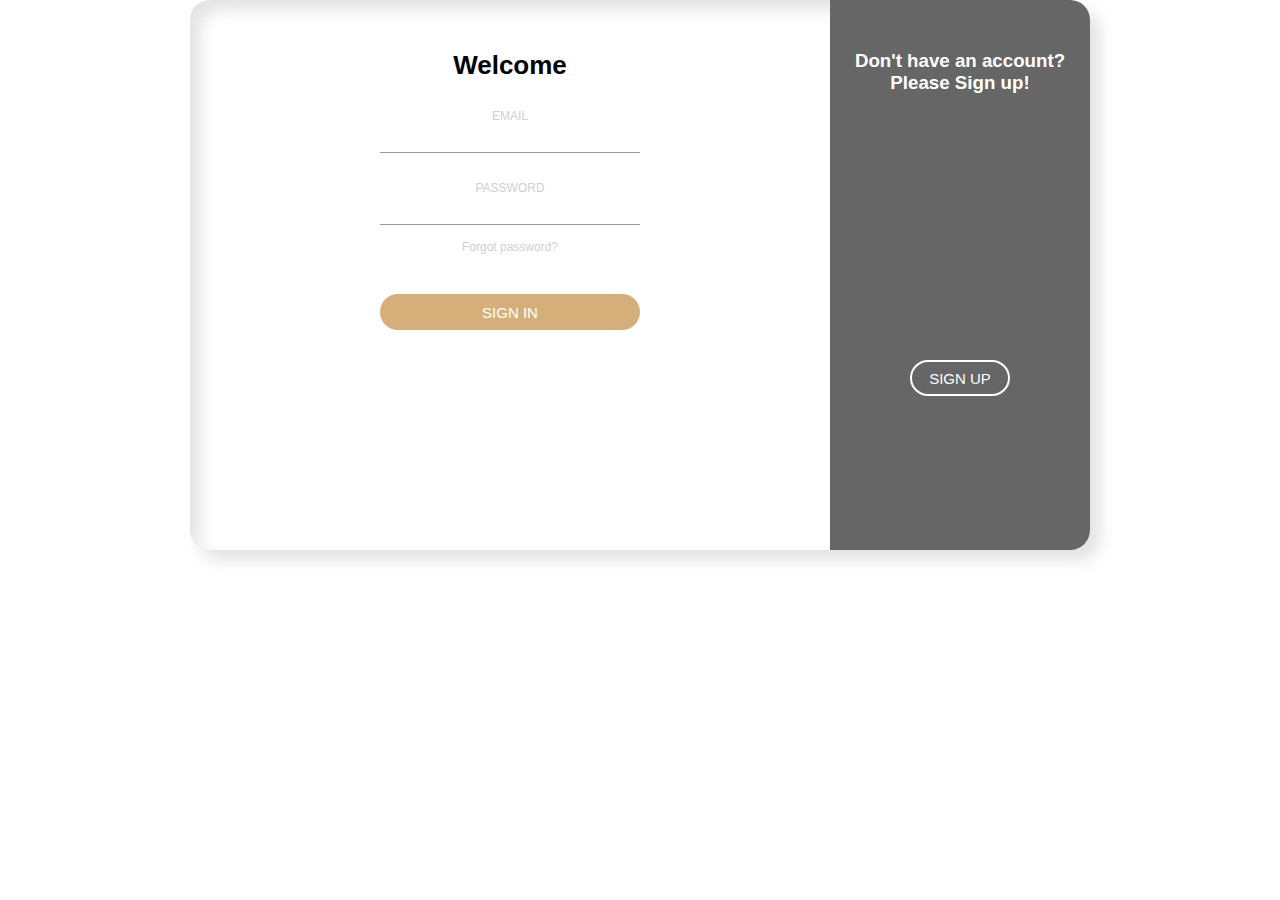
==== signup.html @ 9b17b512 "Add files via upload" ====
<!DOCTYPE html>
<html lang="en">
<head>
<meta charset="UTF-8">
<meta name="viewport" content="width=device-width, initial-scale=1.0">
<title>Login and Sign Up Page</title>
<style>
    *,
    *:before,
    *:after {
        box-sizing: border-box;
        margin: 0;
        padding: 0;
    }

    body {
        font-family: 'Open Sans', Helvetica, Arial, sans-serif;
        background: #ffffff;
    }

    input,
    button {
        border: none;
        outline: none;
        background: none;
        font-family: 'Open Sans', Helvetica, Arial, sans-serif;
    }

    .tip {
        font-size: 20px;
        margin: 40px auto 50px;
        text-align: center;
    }

    .cont {
        border-radius: 20px;
        overflow: hidden;
        position: relative;
        width: 900px;
        height: 550px;
        margin: 0 auto 100px;
        background: #fff;
        box-shadow: -10px -10px 15px rgba(255, 255, 255, 0.3), 10px 10px 15px rgba(70, 70, 70, 0.15), inset -10px -10px 15px rgba(255, 255, 255, 0.3), inset 10px 10px 15px rgba(70, 70, 70, 0.15);
    }

    .form {
        position: relative;
        width: 640px;
        height: 100%;
        -webkit-transition: -webkit-transform 1.2s ease-in-out;
        transition: -webkit-transform 1.2s ease-in-out;
        transition: transform 1.2s ease-in-out;
        transition: transform 1.2s ease-in-out, -webkit-transform 1.2s ease-in-out;
        padding: 50px 30px 0;
    }

    .sub-cont {
        overflow: hidden;
        position: absolute;
        left: 640px;
        top: 0;
        width: 900px;
        height: 100%;
        padding-left: 260px;
        background: #fff;
        -webkit-transition: -webkit-transform 1.2s ease-in-out;
        transition: -webkit-transform 1.2s ease-in-out;
        transition: transform 1.2s ease-in-out;
        transition: transform 1.2s ease-in-out, -webkit-transform 1.2s ease-in-out;
    }

    .cont.s--signup .sub-cont {
        -webkit-transform: translate3d(-640px, 0, 0);
        transform: translate3d(-640px, 0, 0);
    }

    button {
        display: block;
        margin: 0 auto;
        width: 260px;
        height: 36px;
        border-radius: 30px;
        color: #fff;
        font-size: 15px;
        cursor: pointer;
    }

    .img {
        overflow: hidden;
        z-index: 2;
        position: absolute;
        left: 0;
        top: 0;
        width: 260px;
        height: 100%;
        padding-top: 360px;
    }

    .img:before {
        content: '';
        position: absolute;
        right: 0;
        top: 0;
        width: 900px;
        height: 100%;
        background-image: url("ext.jpg");
        opacity: .8;
        background-size: cover;
        -webkit-transition: -webkit-transform 1.2s ease-in-out;
        transition: transform 1.2s ease-in-out;
        transition: transform 1.2s ease-in-out, -webkit-transform 1.2s ease-in-out;
    }

    .img:after {
        content: '';
        position: absolute;
        left: 0;
        top: 0;
        width: 100%;
        height: 100%;
        background: rgba(0, 0, 0, 0.6);
    }

    .cont.s--signup .img:before {
        -webkit-transform: translate3d(640px, 0, 0);
        transform: translate3d(640px, 0, 0);
    }

    .img__text {
        z-index: 2;
        position: absolute;
        left: 0;
        top: 50px;
        width: 100%;
        padding: 0 20px;
        text-align: center;
        color: #fff;
    }

    .img__text h2 {
        margin-bottom: 10px;
        font-weight: normal;
    }

    .img__text p {
        font-size: 14px;
        line-height: 1.5;
    }

    .cont.s--signup .img__text.m--up {
        -webkit-transform: translateX(520px);
        transform: translateX(520px);
    }

    .img__text.m--in {
        -webkit-transform: translateX(-520px);
        transform: translateX(-520px);
    }

    .cont.s--signup .img__text.m--in {
        -webkit-transform: translateX(0);
        transform: translateX(0);
    }

    .img__btn {
        overflow: hidden;
        z-index: 2;
        position: relative;
        width: 100px;
        height: 36px;
        margin: 0 auto;
        background: transparent;
        color: #fff;
        text-transform: uppercase;
        font-size: 15px;
        cursor: pointer;
    }

    .img__btn:after {
        content: '';
        z-index: 2;
        position: absolute;
        left: 0;
        top: 0;
        width: 100%;
        height: 100%;
        border: 2px solid #fff;
        border-radius: 30px;
    }

    .img__btn span {
        position: absolute;
        left: 0;
        top: 0;
        display: -webkit-box;
        display: flex;
        -webkit-box-pack: center;
        justify-content: center;
        -webkit-box-align: center;
        align-items: center;
        width: 100%;
        height: 100%;
    }

    .img__btn span.m--in {
        -webkit-transform: translateY(-72px);
        transform: translateY(-72px);
    }

    .cont.s--signup .img__btn span.m--in {
        -webkit-transform: translateY(0);
        transform: translateY(0);
    }

    .cont.s--signup .img__btn span.m--up {
        -webkit-transform: translateY(72px);
        transform: translateY(72px);
    }

    h2 {
        width: 100%;
        font-size: 26px;
        text-align: center;
    }

    label {
        display: block;
        width: 260px;
        margin: 25px auto 0;
        text-align: center;
    }

    label span {
        font-size: 12px;
        color: #cfcfcf;
        text-transform: uppercase;
    }

    input {
        display: block;
        width: 100%;
        margin-top: 5px;
        padding-bottom: 5px;
        font-size: 16px;
        border-bottom: 1px solid rgba(0, 0, 0, 0.4);
        text-align: center;
    }

    .forgot-pass {
        margin-top: 15px;
        text-align: center;
        font-size: 12px;
        color: #cfcfcf;
    }

    .submit {
        margin-top: 40px;
        margin-bottom: 20px;
        background: #d4af7a;
        text-transform: uppercase;
    }

    .fb-btn {
        border: 2px solid #d3dae9;
        color: #8fa1c7;
    }

    .fb-btn span {
        font-weight: bold;
        color: #455a81;
    }

    .sign-in {
        -webkit-transition-timing-function: ease-out;
        transition-timing-function: ease-out;
    }

    .cont.s--signup .sign-in {
        -webkit-transition-timing-function: ease-in-out;
        transition-timing-function: ease-in-out;
        -webkit-transition-duration: 1.2s;
        transition-duration: 1.2s;
        -webkit-transform: translate3d(640px, 0, 0);
        transform: translate3d(640px, 0, 0);
    }

    .sign-up {
        -webkit-transform: translate3d(-900px, 0, 0);
        transform: translate3d(-900px, 0, 0);
    }

    .cont.s--signup .sign-up {
        -webkit-transform: translate3d(0, 0, 0);
        transform: translate3d(0, 0, 0);
    }
</style>
</head>
<body>
<div class="cont">
    <div class="form sign-in">
        <h2>Welcome</h2>
        <label>
            <span>Email</span>
            <input type="email" />
        </label>
        <label>
            <span>Password</span>
            <input type="password" />
        </label>
        <p class="forgot-pass">Forgot password?</p>
        <button type="button" class="submit">Sign In</button>
    </div>
    <div class="sub-cont">
        <div class="img">
            <div class="img__text m--up">
                <h3>Don't have an account? Please Sign up!</h3>
            </div>
            <div class="img__text m--in">
                <h3>If you already have an account, just sign in.</h3>
            </div>
            <div class="img__btn">
                <span class="m--up">Sign Up</span>
                <span class="m--in">Sign In</span>
            </div>
        </div>
        <div class="form sign-up">
            <h2>Create your Account</h2>
            <label>
                <span>Name</span>
                <input type="text" />
            </label>
            <label>
                <span>Email</span>
                <input type="email" />
            </label>
            <label>
                <span>Password</span>
                <input type="password" />
            </label>
            <button type="button" class="submit">Sign Up</button>
        </div>
    </div>
</div>

<script>
    document.querySelector('.img__btn').addEventListener('click', function() {
        document.querySelector('.cont').classList.toggle('s--signup');
    });
</script>
</body>
</html>
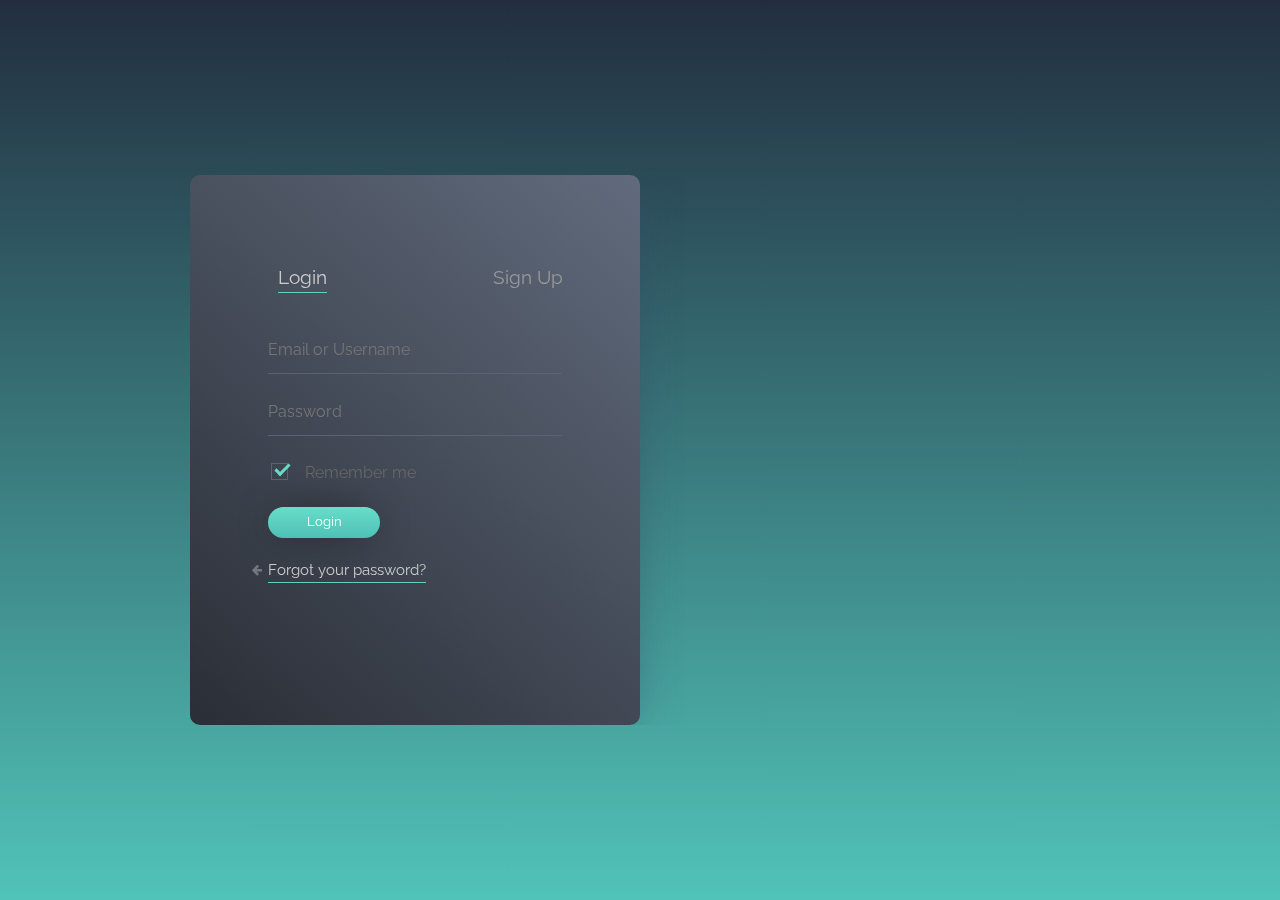
==== commit af7caaee: "Update signup.html" ====
--- a/signup.html
+++ b/signup.html
@@ -1,351 +1,120 @@
 <!DOCTYPE html>
-<html lang="en">
+<html>
 <head>
-<meta charset="UTF-8">
-<meta name="viewport" content="width=device-width, initial-scale=1.0">
-<title>Login and Sign Up Page</title>
-<style>
-    *,
-    *:before,
-    *:after {
-        box-sizing: border-box;
-        margin: 0;
-        padding: 0;
-    }
-
-    body {
-        font-family: 'Open Sans', Helvetica, Arial, sans-serif;
-        background: #ffffff;
-    }
-
-    input,
-    button {
-        border: none;
-        outline: none;
-        background: none;
-        font-family: 'Open Sans', Helvetica, Arial, sans-serif;
-    }
-
-    .tip {
-        font-size: 20px;
-        margin: 40px auto 50px;
-        text-align: center;
-    }
-
-    .cont {
-        border-radius: 20px;
-        overflow: hidden;
-        position: relative;
-        width: 900px;
-        height: 550px;
-        margin: 0 auto 100px;
-        background: #fff;
-        box-shadow: -10px -10px 15px rgba(255, 255, 255, 0.3), 10px 10px 15px rgba(70, 70, 70, 0.15), inset -10px -10px 15px rgba(255, 255, 255, 0.3), inset 10px 10px 15px rgba(70, 70, 70, 0.15);
-    }
-
-    .form {
-        position: relative;
-        width: 640px;
-        height: 100%;
-        -webkit-transition: -webkit-transform 1.2s ease-in-out;
-        transition: -webkit-transform 1.2s ease-in-out;
-        transition: transform 1.2s ease-in-out;
-        transition: transform 1.2s ease-in-out, -webkit-transform 1.2s ease-in-out;
-        padding: 50px 30px 0;
-    }
-
-    .sub-cont {
-        overflow: hidden;
-        position: absolute;
-        left: 640px;
-        top: 0;
-        width: 900px;
-        height: 100%;
-        padding-left: 260px;
-        background: #fff;
-        -webkit-transition: -webkit-transform 1.2s ease-in-out;
-        transition: -webkit-transform 1.2s ease-in-out;
-        transition: transform 1.2s ease-in-out;
-        transition: transform 1.2s ease-in-out, -webkit-transform 1.2s ease-in-out;
-    }
-
-    .cont.s--signup .sub-cont {
-        -webkit-transform: translate3d(-640px, 0, 0);
-        transform: translate3d(-640px, 0, 0);
-    }
-
-    button {
-        display: block;
-        margin: 0 auto;
-        width: 260px;
-        height: 36px;
-        border-radius: 30px;
-        color: #fff;
-        font-size: 15px;
-        cursor: pointer;
-    }
-
-    .img {
-        overflow: hidden;
-        z-index: 2;
-        position: absolute;
-        left: 0;
-        top: 0;
-        width: 260px;
-        height: 100%;
-        padding-top: 360px;
-    }
-
-    .img:before {
-        content: '';
-        position: absolute;
-        right: 0;
-        top: 0;
-        width: 900px;
-        height: 100%;
-        background-image: url("ext.jpg");
-        opacity: .8;
-        background-size: cover;
-        -webkit-transition: -webkit-transform 1.2s ease-in-out;
-        transition: transform 1.2s ease-in-out;
-        transition: transform 1.2s ease-in-out, -webkit-transform 1.2s ease-in-out;
-    }
-
-    .img:after {
-        content: '';
-        position: absolute;
-        left: 0;
-        top: 0;
-        width: 100%;
-        height: 100%;
-        background: rgba(0, 0, 0, 0.6);
-    }
-
-    .cont.s--signup .img:before {
-        -webkit-transform: translate3d(640px, 0, 0);
-        transform: translate3d(640px, 0, 0);
-    }
-
-    .img__text {
-        z-index: 2;
-        position: absolute;
-        left: 0;
-        top: 50px;
-        width: 100%;
-        padding: 0 20px;
-        text-align: center;
-        color: #fff;
-    }
-
-    .img__text h2 {
-        margin-bottom: 10px;
-        font-weight: normal;
-    }
-
-    .img__text p {
-        font-size: 14px;
-        line-height: 1.5;
-    }
-
-    .cont.s--signup .img__text.m--up {
-        -webkit-transform: translateX(520px);
-        transform: translateX(520px);
-    }
-
-    .img__text.m--in {
-        -webkit-transform: translateX(-520px);
-        transform: translateX(-520px);
-    }
-
-    .cont.s--signup .img__text.m--in {
-        -webkit-transform: translateX(0);
-        transform: translateX(0);
-    }
-
-    .img__btn {
-        overflow: hidden;
-        z-index: 2;
-        position: relative;
-        width: 100px;
-        height: 36px;
-        margin: 0 auto;
-        background: transparent;
-        color: #fff;
-        text-transform: uppercase;
-        font-size: 15px;
-        cursor: pointer;
-    }
-
-    .img__btn:after {
-        content: '';
-        z-index: 2;
-        position: absolute;
-        left: 0;
-        top: 0;
-        width: 100%;
-        height: 100%;
-        border: 2px solid #fff;
-        border-radius: 30px;
-    }
-
-    .img__btn span {
-        position: absolute;
-        left: 0;
-        top: 0;
-        display: -webkit-box;
-        display: flex;
-        -webkit-box-pack: center;
-        justify-content: center;
-        -webkit-box-align: center;
-        align-items: center;
-        width: 100%;
-        height: 100%;
-    }
-
-    .img__btn span.m--in {
-        -webkit-transform: translateY(-72px);
-        transform: translateY(-72px);
-    }
-
-    .cont.s--signup .img__btn span.m--in {
-        -webkit-transform: translateY(0);
-        transform: translateY(0);
-    }
-
-    .cont.s--signup .img__btn span.m--up {
-        -webkit-transform: translateY(72px);
-        transform: translateY(72px);
-    }
-
-    h2 {
-        width: 100%;
-        font-size: 26px;
-        text-align: center;
-    }
-
-    label {
-        display: block;
-        width: 260px;
-        margin: 25px auto 0;
-        text-align: center;
-    }
-
-    label span {
-        font-size: 12px;
-        color: #cfcfcf;
-        text-transform: uppercase;
-    }
-
-    input {
-        display: block;
-        width: 100%;
-        margin-top: 5px;
-        padding-bottom: 5px;
-        font-size: 16px;
-        border-bottom: 1px solid rgba(0, 0, 0, 0.4);
-        text-align: center;
-    }
-
-    .forgot-pass {
-        margin-top: 15px;
-        text-align: center;
-        font-size: 12px;
-        color: #cfcfcf;
-    }
-
-    .submit {
-        margin-top: 40px;
-        margin-bottom: 20px;
-        background: #d4af7a;
-        text-transform: uppercase;
-    }
-
-    .fb-btn {
-        border: 2px solid #d3dae9;
-        color: #8fa1c7;
-    }
-
-    .fb-btn span {
-        font-weight: bold;
-        color: #455a81;
-    }
-
-    .sign-in {
-        -webkit-transition-timing-function: ease-out;
-        transition-timing-function: ease-out;
-    }
-
-    .cont.s--signup .sign-in {
-        -webkit-transition-timing-function: ease-in-out;
-        transition-timing-function: ease-in-out;
-        -webkit-transition-duration: 1.2s;
-        transition-duration: 1.2s;
-        -webkit-transform: translate3d(640px, 0, 0);
-        transform: translate3d(640px, 0, 0);
-    }
-
-    .sign-up {
-        -webkit-transform: translate3d(-900px, 0, 0);
-        transform: translate3d(-900px, 0, 0);
-    }
-
-    .cont.s--signup .sign-up {
-        -webkit-transform: translate3d(0, 0, 0);
-        transform: translate3d(0, 0, 0);
-    }
-</style>
+	<title>Responsive Loginform</title>
+	<link rel="stylesheet" type="text/css" href="https://maxcdn.bootstrapcdn.com/font-awesome/4.7.0/css/font-awesome.min.css">
+	<link rel="stylesheet" type="text/css" href="styles.css">
 </head>
 <body>
-<div class="cont">
-    <div class="form sign-in">
-        <h2>Welcome</h2>
-        <label>
-            <span>Email</span>
-            <input type="email" />
-        </label>
-        <label>
-            <span>Password</span>
-            <input type="password" />
-        </label>
-        <p class="forgot-pass">Forgot password?</p>
-        <button type="button" class="submit">Sign In</button>
-    </div>
-    <div class="sub-cont">
-        <div class="img">
-            <div class="img__text m--up">
-                <h3>Don't have an account? Please Sign up!</h3>
-            </div>
-            <div class="img__text m--in">
-                <h3>If you already have an account, just sign in.</h3>
-            </div>
-            <div class="img__btn">
-                <span class="m--up">Sign Up</span>
-                <span class="m--in">Sign In</span>
+
+        <!-- LOGIN MODULE -->
+        <div class="login">
+            <div class="wrap">
+                <!-- TOGGLE -->
+                <div id="toggle-wrap">
+                    <div id="toggle-terms">
+                        <div id="cross">
+                            <span></span>
+                            <span></span>
+                        </div>
+                    </div>
+                </div>
+                <!-- TERMS -->
+                <div class="terms">
+                    <h2>dp Terms of Service</h2>
+                    <p class="small">Last modified: September 23, 2017</p>
+                    <h3>Welcome to dp</h3>
+                    <p>By using our Services, you are agreeing to these terms. Please read them carefully.</p>
+                    <p>Our Services are very diverse, so sometimes additional terms or product requirements (including age requirements) may apply. Additional terms will be available with the relevant Services, and those additional terms become part of your agreement with us if you use those Services.</p>
+                    <h3>Using our Services</h3>
+                    <p>You must follow any policies made available to you within the Services.</p>
+                    <p>Using our Services does not give you ownership of any intellectual property rights in our Services or the content you access. You may not use content from our Services unless you obtain permission from its owner or are otherwise permitted by law. These terms do not grant you the right to use any branding or logos used in our Services. Don’t remove, obscure, or alter any legal notices displayed in or along with our Services.</p>
+                    <p>In connection with your use of the Services, we may send you service announcements, administrative messages, and other information. You may opt out of some of those communications.</p>
+                    <h3>Your dp Account</h3>
+                    <p>You may need a dp Account in order to use some of our Services. You may create your own dp Account, or your dp Account may be assigned to you by an administrator, such as your employer or educational institution. If you are using a dp Account assigned to you by an administrator, different or additional terms may apply and your administrator may be able to access or disable your account.</p>
+                    <p>To protect your dp Account, keep your password confidential. You are responsible for the activity that happens on or through your dp Account. Try not to reuse your dp Account password on third-party applications.</p>
+                    <h3>Privacy and Copyright Protection</h3>
+                    <p>dp’s privacy policies explain how we treat your personal data and protect your privacy when you use our Services. By using our Services, you agree that dp can use such data in accordance with our privacy policies.</p>
+                    <p>We respond to notices of alleged copyright infringement and terminate accounts of repeat infringers according to the process set out in the U.S. Digital Millennium Copyright Act.</p>
+                    <p>We provide information to help copyright holders manage their intellectual property online. If you think somebody is violating your copyrights and want to notify us, you can find information about submitting notices and dp’s policy about responding to notices in our Help Center.</p>
+                    <h3>Modifying and Terminating our Services</h3>
+                    <p>We are constantly changing and improving our Services. We may add or remove functionalities or features, and we may suspend or stop a Service altogether.</p>
+                    <p>You can stop using our Services at any time, although we’ll be sorry to see you go. dp may also stop providing Services to you, or add or create new limits to our Services at any time.</p>
+                    <p>We believe that you own your data and preserving your access to such data is important. If we discontinue a Service, where reasonably possible, we will give you reasonable advance notice and a chance to get information out of that Service.</p>
+                    <h3>Our Warranties and Disclaimers</h3>
+                    <p>We provide our Services using a commercially reasonable level of skill and care and we hope that you will enjoy using them. But there are certain things that we don’t promise about our Services.</p>
+                    <p>OTHER THAN AS EXPRESSLY SET OUT IN THESE TERMS OR ADDITIONAL TERMS, NEITHER dp NOR ITS SUPPLIERS OR DISTRIBUTORS MAKE ANY SPECIFIC PROMISES ABOUT THE SERVICES. FOR EXAMPLE, WE DON’T MAKE ANY COMMITMENTS ABOUT THE CONTENT WITHIN THE SERVICES, THE SPECIFIC FUNCTIONS OF THE SERVICES, OR THEIR RELIABILITY, AVAILABILITY, OR ABILITY TO MEET YOUR NEEDS. WE PROVIDE THE SERVICES “AS IS”.</p>
+                    <p>SOME JURISDICTIONS PROVIDE FOR CERTAIN WARRANTIES, LIKE THE IMPLIED WARRANTY OF MERCHANTABILITY, FITNESS FOR A PARTICULAR PURPOSE AND NON-INFRINGEMENT. TO THE EXTENT PERMITTED BY LAW, WE EXCLUDE ALL WARRANTIES.</p>
+                    <h3>Liability for our Services</h3>
+                    <p>WHEN PERMITTED BY LAW, dp, AND dp’S SUPPLIERS AND DISTRIBUTORS, WILL NOT BE RESPONSIBLE FOR LOST PROFITS, REVENUES, OR DATA, FINANCIAL LOSSES OR INDIRECT, SPECIAL, CONSEQUENTIAL, EXEMPLARY, OR PUNITIVE DAMAGES.</p>
+                    <p>TO THE EXTENT PERMITTED BY LAW, THE TOTAL LIABILITY OF dp’S, AND ITS SUPPLIERS AND DISTRIBUTORS, FOR ANY CLAIMS UNDER THESE TERMS, INCLUDING FOR ANY IMPLIED WARRANTIES, IS LIMITED TO THE AMOUNT YOU PAID US TO USE THE SERVICES (OR, IF WE CHOOSE, TO SUPPLYING YOU THE SERVICES AGAIN).</p>
+                    <p>IN ALL CASES, dp, AND ITS SUPPLIERS AND DISTRIBUTORS, WILL NOT BE LIABLE FOR ANY LOSS OR DAMAGE THAT IS NOT REASONABLY FORESEEABLE.</p>
+                    <h3>About these Terms</h3>
+                    <p>We may modify these terms or any additional terms that apply to a Service to, for example, reflect changes to the law or changes to our Services. You should look at the terms regularly. We’ll post notice of modifications to these terms on this page. We’ll post notice of modified additional terms in the applicable Service. Changes will not apply retroactively and will become effective no sooner than fourteen days after they are posted. However, changes addressing new functions for a Service or changes made for legal reasons will be effective immediately. If you do not agree to the modified terms for a Service, you should discontinue your use of that Service.</p>
+                    <p>If you do not comply with these terms, and we don’t take action right away, this doesn’t mean that we are giving up any rights that we may have (such as taking action in the future).</p>
+                    <p>The laws of California, U.S.A., excluding California’s conflict of laws rules, will apply to any disputes arising out of or relating to these terms or the Services. All claims arising out of or relating to these terms or the Services will be litigated exclusively in the federal or state courts of Santa Clara County, California, USA, and you and dp consent to personal jurisdiction in those courts.</p>
+                    <p>For information about how to contact dp, please visit our contact page.</p>
+                </div>
+
+                <!-- RECOVERY -->
+                <div class="recovery">
+                    <h2>Password Recovery</h2>
+                    <p>Enter either the <strong>email address</strong> or <strong>username</strong> on the account and <strong>click Submit</strong></p>
+                    <p>We'll email instructions on how to reset your password.</p>
+                    <form class="recovery-form" action="" method="post">
+                        <input type="text" class="input" id="user_recover" placeholder="Enter Email or Username Here">
+                        <input type="submit" class="button" value="Submit">
+                    </form>
+                    <p class="mssg">An email has been sent to you with further instructions.</p>
+                </div>
+
+ 
+
+                <!-- LOGIN FORM -->
+                <div class="user">
+                    <!-- ACTIONS
+                    <div class="actions">
+                        <a class="help" href="#signup-tab-content">Sign Up</a><a class="faq" href="#login-tab-content">Login</a>
+                    </div>
+                    -->
+                    <div class="form-wrap">
+                        <!-- TABS -->
+                    	<div class="tabs">
+                            <h3 class="login-tab"><a class="log-in active" href="#login-tab-content"><span>Login<span></a></h3>
+                    		<h3 class="signup-tab"><a class="sign-up" href="#signup-tab-content"><span>Sign Up</span></a></h3>
+                    	</div>
+                        <!-- TABS CONTENT -->
+                    	<div class="tabs-content">
+                            <!-- TABS CONTENT LOGIN -->
+                    		<div id="login-tab-content" class="active">
+                    			<form class="login-form" action="" method="post">
+                    				<input type="text" class="input" id="user_login" autocomplete="off" placeholder="Email or Username">
+                    				<input type="password" class="input" id="user_pass" autocomplete="off" placeholder="Password">
+                    				<input type="checkbox" class="checkbox" checked id="remember_me">
+                    				<label for="remember_me">Remember me</label>
+                    				<input type="submit" class="button" value="Login">
+                    			</form>
+                    			<div class="help-action">
+                    				<p><i class="fa fa-arrow-left" aria-hidden="true"></i><a class="forgot" href="#">Forgot your password?</a></p>
+                    			</div>
+                    		</div>
+                            <!-- TABS CONTENT SIGNUP -->
+                    		<div id="signup-tab-content">
+                    			<form class="signup-form" action="" method="post">
+                    				<input type="email" class="input" id="user_email" autocomplete="off" placeholder="Email">
+                    				<input type="text" class="input" id="user_name" autocomplete="off" placeholder="Username">
+                    				<input type="password" class="input" id="user_pass" autocomplete="off" placeholder="Password">
+                    				<input type="submit" class="button" value="Sign Up">
+                    			</form>
+                    			
+                    		</div>
+                    	</div>
+                	</div>
+                </div>
             </div>
         </div>
-        <div class="form sign-up">
-            <h2>Create your Account</h2>
-            <label>
-                <span>Name</span>
-                <input type="text" />
-            </label>
-            <label>
-                <span>Email</span>
-                <input type="email" />
-            </label>
-            <label>
-                <span>Password</span>
-                <input type="password" />
-            </label>
-            <button type="button" class="submit">Sign Up</button>
-        </div>
-    </div>
-</div>
 
-<script>
-    document.querySelector('.img__btn').addEventListener('click', function() {
-        document.querySelector('.cont').classList.toggle('s--signup');
-    });
-</script>
+<script type="text/javascript" src="https://cdnjs.cloudflare.com/ajax/libs/jquery/3.2.1/jquery.min.js"></script>
+<script type="text/javascript" src="script.js"></script>
 </body>
 </html>
--- a/styles.css
+++ b/styles.css
@@ -0,0 +1,927 @@
+@import url(https://fonts.googleapis.com/css?family=Raleway:400,100,200,300);
+/* GENERAL RESETS */
+* {
+    margin: 0;
+    padding: 0;
+}
+html {
+  box-sizing: border-box;
+}
+*, *:before, *:after {
+  margin: 0;
+  padding: 0;
+  box-sizing: inherit;
+}
+a {
+    color: #666;
+    text-decoration: none;
+}
+a:hover {
+    color: #4FDA8C;
+}
+
+/* BODY */
+body {
+    position: relative;
+    color: #666;
+    font: 16px/26px "Raleway", sans-serif;
+    text-align: center;
+    height: 100%;
+    background: -moz-linear-gradient(270deg, rgba(34,46,64,1) 0%, rgba(81,195,184,1) 100%);
+    background: -webkit-gradient(linear, left top, left bottom, color-stop(0%, rgba(34,46,64,1)), color-stop(100%, rgba(81,195,184,1)));
+    background: -webkit-linear-gradient(270deg, rgba(34,46,64,1) 0%, rgba(81,195,184,1) 100%);
+    background: linear-gradient(180deg, rgba(34,46,64,1) 0%, rgba(81,195,184,1) 100%);
+    overflow:hidden;
+}
+
+/* BUTTON */
+a.button {
+    position: absolute;
+    left: 20px;
+    top: 20px;
+    height: auto;
+    padding: .8rem 1.0rem;
+    font-size: .8rem;
+    line-height: normal;
+    text-transform: uppercase;
+    font-family: 'Proxima Nova', sans-serif;
+    font-weight: 700;
+    letter-spacing: 0;
+    border-radius: 0;
+    border: 1px solid #2D515C;
+    text-decoration: none;
+    color: #fff;
+    background-color: transparent;
+    -webkit-transition: all .2s ease-in-out;
+    -moz-transition: all .2s ease-in-out;
+    -o-transition: all .2s ease-in-out;
+    transition: all .2s ease-in-out;
+}
+a.button:hover {
+    border-color: #2D515C;
+    color: #fff;
+    padding: 1.0rem 3.2rem;
+}
+@media only screen and (min-width: 22em) {
+    a.button {
+        padding: 1.0rem 2.8rem;
+        font-size: 1.0rem;
+    }
+}
+
+/* LOGIN */
+.login {
+    margin: 0;
+    width: 100%;
+    height: 100%;
+    min-height: 100vh;
+}
+
+/* WRAP */
+.wrap {
+    position: static;
+    margin: auto;
+    width: 100%;
+    height: auto;
+    overflow: hidden;
+}
+.wrap:after {
+  content: "";
+  display: table;
+  clear: both;
+}
+
+/* LOGO */
+.logo {
+    position: absolute;
+    z-index: 2;
+    top: 0;
+    left: 0;
+    width: 40px;
+    height: 40px;
+    background: #4FC1B7;
+}
+.logo img {
+    position: absolute;
+    margin: auto;
+    top: 0;
+    right: 0;
+    bottom: 0;
+    left: 0;
+    width: 30px;
+}
+.logo a {
+    width: 100%;
+    height: 100%;
+    display: block;
+}
+
+/* USER (FORM WRAPPER) */
+.user {
+    position: relative;
+    z-index: 0;
+    float: none;
+    margin: 0 auto;
+    padding-top: 40px;
+    width: 100%;
+    height: 100vh;
+    overflow: auto;
+    background: -moz-linear-gradient(48deg, rgba(42,46,54,1) 0%, rgba(97,107,125,1) 100%);
+    background: -webkit-gradient(linear, left bottom, right top, color-stop(0%, rgba(42,46,54,1)), color-stop(100%, rgba(97,107,125,1)));
+    background: -webkit-linear-gradient(48deg, rgba(42,46,54,1) 0%, rgba(97,107,125,1) 100%);
+    background: linear-gradient(42deg, rgba(42,46,54,1) 0%, rgba(97,107,125,1) 100%);
+    -webkit-box-shadow: none;
+    -moz-box-shadow: none;
+    box-shadow: none;
+    border-radius: 0;
+    border-top: 1px solid #4FC1B7;
+}
+.user .actions {
+    margin: 1em 0 0;
+    padding-right: 10px;
+    width: 100%;
+    display: block;
+    text-align: center;
+}
+.user .actions a {
+    margin: 1em 0;
+    width: 90px;
+    display: inline-block;
+    padding: .2em 0em;
+    background-color: #5C6576;
+    border: none;
+    color: #999;
+    cursor: pointer;
+    text-align: center;
+    font-size: .8em;
+    border-radius: 30px 0 0 30px;
+    -webkit-box-shadow: 0px 0px 27px -9px rgba(0,0,0,0.75);
+    -moz-box-shadow: 0px 0px 27px -9px rgba(0,0,0,0.75);
+    box-shadow: 0px 0px 27px -9px rgba(0,0,0,0.75);
+}
+.user .actions a:last-child {
+    color: #fff;
+    border-radius: 0 30px 30px 0;
+    background-color: #28A55F;
+    background: -moz-linear-gradient(270deg, rgba(105,221,201,1) 0%, rgba(78,193,182,1) 100%);
+    background: -webkit-gradient(linear, left top, left bottom, color-stop(0%, rgba(105,221,201,1)), color-stop(100%, rgba(78,193,182,1)));
+    background: -webkit-linear-gradient(270deg, rgba(105,221,201,1) 0%, rgba(78,193,182,1) 100%);
+    background: linear-gradient(180deg, rgba(105,221,201,1) 0%, rgba(78,193,182,1) 100%);
+}
+
+/* TERMS */
+@keyframes show_terms {
+    0% {
+        opacity: 0;
+        -webkit-transform: translateY(-110%);
+        -moz-transform: translateY(-110%);
+        -o-transform: translateY(-110%);
+        transform: translateY(-110%);
+    }
+    100% {
+        opacity: 1;
+        -webkit-transform: translateY(0);
+        -moz-transform: translateY(0);
+        -o-transform: translateY(0);
+        transform: translateY(0);
+    }
+}
+@keyframes hide_terms {
+    0% {
+        -webkit-transform: translateY(0);
+        -moz-transform: translateY(0);
+        -o-transform: translateY(0);
+        transform: translateY(0);
+        opacity: 1;
+    }
+    100% {
+        -webkit-transform: translateY(-110%);
+        -moz-transform: translateY(-110%);
+        -o-transform: translateY(-110%);
+        transform: translateY(-110%);
+        opacity: 0;
+    }
+}
+.terms, .recovery {
+    position: absolute;
+    z-index: 3;
+    margin: 40px 0 0;
+    padding: 1.5em 1em;
+    width: 100%;
+    height: calc(100% - 40px);
+    border-radius: 0;
+    background: #fff;
+    text-align: left;
+    overflow: auto;
+    will-change: transform;
+    -webkit-transform: translateY(-110%);
+    -moz-transform: translateY(-110%);
+    -o-transform: translateY(-110%);
+    transform: translateY(-110%);
+    opacity: 0;
+    border-radius: 0;
+}
+.terms.open, .recovery.open {
+    -webkit-transform: translateY(0);
+    -moz-transform: translateY(0);
+    -o-transform: translateY(0);
+    transform: translateY(0);
+    animation: show_terms .5s .2s 1 ease normal forwards;
+}
+.terms.closed, .recovery.closed {
+    -webkit-transform: translateY(0);
+    -moz-transform: translateY(0);
+    -o-transform: translateY(0);
+    transform: translateY(0);
+    opacity: 1;
+    animation: hide_terms .6s .2s 1 ease normal forwards;
+}
+.terms p, .recovery p {
+    margin: 1em 0;
+    font-size: .9em;
+
+}
+.terms h3, .recovery h3 {
+    margin: 2em 0 .2em;
+}
+.terms p.small {
+    margin: 0 0 1.5em;
+    font-size: .8em;
+}
+
+.recovery form .input {
+    margin: 0 0 .8em 0;
+    padding: .8em 2em 10px 0;
+    width: 100%;
+    display: inline-block;
+    background: transparent;
+    border: 0;
+    border-bottom: 1px solid #5A6374;
+    outline: 0;
+    box-sizing: border-box;
+    -moz-box-sizing: border-box;
+    color: inherit;
+    font-family: inherit;
+    color: #666;
+}
+.recovery form .button {
+    margin: 1em 0;
+    padding: .2em 3em;
+    width: auto;
+    display: block;
+    background-color: #28A55F;
+    border: none;
+    color: #fff;
+    cursor: pointer;
+    font-size: .8em;
+    border-radius: 0px;
+    background: rgba(62,181,169,1) 0%;
+}
+.form-wrap form .button:hover {
+    background-color: #4FDA8C;
+}
+.recovery p.mssg {
+    opacity: 0;
+    -webkit-transition: opacity 1s .5s ease;
+    -moz-transition: opacity 1s .5s ease;
+    -o-transition: opacity 1s .5s ease;
+    transition: opacity 1s .5s ease;
+}
+.recovery p.mssg.animate {
+    opacity: 1;
+}
+
+/* CONTENT */
+.content {
+    position: fixed;
+    z-index: 1;
+    float: none;
+    margin: 0 auto;
+    width: 100%;
+    height: 40px;
+    background: -moz-linear-gradient(90deg, rgba(62,181,169,1) 0%, rgba(111,226,204,1) 100%);
+    background: -webkit-gradient(linear, left top, left bottom, color-stop(0%, rgba(111,226,204,1)), color-stop(100%, rgba(62,181,169,1)));
+    background: -webkit-linear-gradient(90deg, rgba(62,181,169,1) 0%, rgba(111,226,204,1) 100%);
+    background: linear-gradient(0deg, rgba(62,181,169,1) 0%, rgba(111,226,204,1) 100%);
+    -webkit-box-shadow: none;
+    -moz-box-shadow: none;
+    box-shadow: none;
+    overflow: hidden;
+}
+
+/* TOGGLE */
+#toggle-wrap {
+    position: absolute;
+    z-index: 4;
+    top: 40px;
+    right: 17px;
+    width: 80px;
+    height: 1px;
+}
+#toggle-terms span {
+  background: #fff;
+  border-radius: 0;
+}
+/* TOGGLE TERMS */
+#toggle-terms {
+    position: absolute;
+    z-index: 4;
+    right: 0;
+    top: 0;
+    width: 40px;
+    height: 40px;
+    margin: auto;
+    display: block;
+    cursor: pointer;
+    background: rgba(0, 0, 0, 0.1);
+    border-radius: 100%;
+    opacity: 0;
+    -webkit-transform: translate(-6px, 20px);
+    -moz-transform: translate(-6px, 20px);
+    -o-transform: translate(-6px, 20px);
+    transform: translate(-6px, 20px);
+}
+/* CIRCLE EFFECT */
+#toggle-terms:after {
+    position: absolute;
+	width: 100%;
+	height: 100%;
+	pointer-events: none;
+	border-radius: 50%;
+	content: '';
+	-webkit-box-sizing: content-box;
+	-moz-box-sizing: content-box;
+	box-sizing: content-box;
+}
+#toggle-terms:before {
+	speak: none;
+	display: block;
+	-webkit-font-smoothing: antialiased;
+}
+#toggle-terms {
+	box-shadow: 0 0 0 0px rgba(0, 0, 0, 0.2);
+    -webkit-transition: color 0.3s ease;
+    -moz-transition: color 0.3s ease;
+    -o-transition: color 0.3s ease;
+    transition: color 0.3s ease;
+}
+#toggle-terms:after {
+	top: 0px;
+	left: 0px;
+	padding: 0;
+	z-index: -1;
+	background: rgba(0, 0, 0, 0.2);
+    -webkit-transition: -webkit-transform 0.2s, opacity 0.3s;
+    -moz-transition: -moz-transform 0.2s, opacity 0.3s;
+    -o-transition: -o-transform 0.2s, opacity 0.3s;
+    transition: transform 0.2s, opacity 0.3s;
+}
+#toggle-terms.closed {
+	color: rgba(0, 0, 0, 0.2);
+}
+#toggle-terms.closed:after {
+	-webkit-transform: scale(1.6);
+	-moz-transform: scale(1.6);
+	-ms-transform: scale(1.6);
+	transform: scale(1.6);
+	opacity: 0;
+}
+
+/* CLOSE ANIMATION*/
+@keyframes show_close {
+    0% {
+        opacity: 0;
+        -webkit-transform: translate(-6px, -100px);
+        -moz-transform: translate(-6px, -100px);
+        -o-transform: translate(-6px, -100px);
+        transform: translate(-6px, -100px);
+    }
+    100% {
+        opacity: 1;
+        -webkit-transform: translate(-6px, 20px);
+        -moz-transform: translate(-6px, 20px);
+        -o-transform: translate(-6px, 20px);
+        transform: translate(-6px, 20px);
+    }
+}
+@keyframes hide_close {
+    0% {
+        opacity: 1;
+    }
+    100% {
+        opacity: 0;
+    }
+}
+#toggle-terms.open {
+    animation: show_close .4s .5s 1 ease normal forwards;
+}
+#toggle-terms.closed {
+    animation: hide_close .2s .0s 1 ease normal forwards;
+}
+#toggle-terms:hover {
+    background: rgba(0, 0, 0, 0.4);
+}
+
+/* TOGGLE TERMS CROSS */
+#toggle-terms #cross {
+    position: absolute;
+    z-index: 4;
+    height: 100%;
+    width: 100%;
+    -webkit-transform: rotate(0deg);
+    -moz-transform: rotate(0deg);
+    -o-transform: rotate(0deg);
+    transform: rotate(0deg);
+}
+#toggle-terms.open #cross {
+    -webkit-transition-delay: .9s;
+    -moz-transition-delay: .9s;
+    -o-transition-delay: .9s;
+    transition-delay: .9s;
+    -webkit-transition-duration: .2s;
+    -moz-transition-duration: .2s;
+    -o-transition-duration: .2s;
+    transition-duration: .2s;
+    -webkit-transform: rotate(45deg);
+    -moz-transform: rotate(45deg);
+    -o-transform: rotate(45deg);
+    transform: rotate(45deg);
+}
+#toggle-terms.open #cross span {
+    position: absolute;
+    z-index: 4;
+    -webkit-transition-delay: 0s;
+    -moz-transition-delay: 0s;
+    -o-transition-delay: 0s;
+    transition-delay: 0s;
+    -webkit-transition-duration: 0s;
+    -moz-transition-duration: 0s;
+    -o-transition-duration: 0s;
+    transition-duration: 0s;
+}
+#toggle-terms.open #cross span:nth-child(1) {
+    top: 15%;
+    left: 19px;
+    height: 70%;
+    width: 1px;
+}
+#toggle-terms.open #cross span:nth-child(2) {
+    left: 15%;
+    top: 19px;
+    width: 70%;
+    height: 1px;
+}
+#toggle-terms #cross span:nth-child(1) {
+    height: 0;
+    -webkit-transition-delay: .625s;
+    -moz-transition-delay: .625s;
+    -o-transition-delay: .625s;
+    transition-delay: .625s;
+}
+#toggle-terms #cross span:nth-child(2) {
+    width: 0;
+    -webkit-transition-delay: .375s;
+    -moz-transition-delay: .375s;
+    -o-transition-delay: .375s;
+    transition-delay: .375s;
+}
+
+/* SLIDESHOW */
+#slideshow {
+    position: relative;
+    margin: 0 auto;
+    width: 100%;
+    height: 100%;
+    padding: 10px;
+    border-radius: 10px 0 0 10px;
+}
+#slideshow h2 {
+    margin: .0em auto .0em auto;
+    text-align: center;
+    font-size: 1.4em;
+    color: #fff;
+    line-height: .5em;
+}
+#slideshow p {
+  color: #fff;
+  display: none;
+}
+#slideshow div {
+    position: absolute;
+    top: 0;
+    left: 0;
+    right: 0;
+    bottom: 0;
+    padding: 1em 3em;
+    background-repeat: no-repeat;
+    -webkit-background-size: cover;
+    -moz-background-size: cover;
+    -o-background-size: cover;
+    background-size: cover;
+}
+#slideshow .one {
+    background-image: url("http://res.cloudinary.com/dpcloudinary/image/upload/v1506186248/dots.png");
+    background-repeat: no-repeat;
+    background-position: 0% 50%;
+}
+#slideshow .two {
+    background-image: url("http://res.cloudinary.com/dpcloudinary/image/upload/v1506186248/gears.png");
+    background-repeat: no-repeat;
+    background-position: 0% 50%;
+}
+#slideshow .three {
+    background-image: url("http://res.cloudinary.com/dpcloudinary/image/upload/v1506186248/splat.png");
+    background-repeat: no-repeat;
+    background-position: 0% 5%;
+}
+#slideshow .four {
+    background-image: url("http://res.cloudinary.com/dpcloudinary/image/upload/v1506186248/ray.png");
+    background-repeat: no-repeat;
+    background-position: 0% 50%;
+}
+
+/* FORM ELEMENTS */
+input {
+    font: 16px/26px "Raleway", sans-serif;
+}
+.form-wrap {
+    width: 100%;
+    margin: 2em auto 0;
+}
+.form-wrap a {
+    color: #ccc;
+    padding-bottom: 4px;
+    border-bottom: 1px solid #5FD1C1;
+}
+.form-wrap a:hover {
+    color: #fff;
+}
+.form-wrap .tabs {
+    overflow: hidden;
+}
+.form-wrap .tabs * {
+    -webkit-transition: .25s ease-in-out;
+    -moz-transition: .25s ease-in-out;
+    -o-transition: .25s ease-in-out;
+    transition: .25s ease-in-out;
+}
+
+
+.form-wrap .tabs h3 {
+    float: left;
+    width: 50%;
+}
+.form-wrap .tabs h3 a {
+    padding: 0.5em 0;
+    text-align: center;
+    font-weight: 400;
+    display: block;
+    color: #999;
+    border: 0;
+ }
+.form-wrap .tabs h3 a.active {
+    color: #ccc;
+}
+.form-wrap .tabs h3 a.active span {
+    padding-bottom: 4px;
+    border-bottom: 1px solid #5FD1C1;
+}
+.form-wrap .tabs-content {
+    padding: 1.5em 3em;
+    text-align: left;
+    width: auto;
+}
+.help-action {
+    padding: .4em 0 0;
+    font-size: .93em;
+}
+.form-wrap .tabs-content div[id$="tab-content"] {
+    display: none;
+}
+.form-wrap .tabs-content .active {
+    display: block !important;
+}
+.form-wrap form .input {
+    margin: 0 0 .8em 0;
+    padding: .8em 2em 10px 0;
+    width: 100%;
+    display: inline-block;
+    background: transparent;
+    border: 0;
+    border-bottom: 1px solid #5A6374;
+    outline: 0;
+    box-sizing: border-box;
+    -moz-box-sizing: border-box;
+    color: inherit;
+    font-family: inherit;
+    color: #fff;
+}
+.form-wrap form .button {
+    margin: 1em 0;
+    padding: .2em 3em;
+    width: auto;
+    display: block;
+    background-color: #28A55F;
+    border: none;
+    color: #fff;
+    cursor: pointer;
+    font-size: .8em;
+    border-radius: 30px;
+    background: -moz-linear-gradient(270deg, rgba(105,221,201,1) 0%, rgba(78,193,182,1) 100%);
+    background: -webkit-gradient(linear, left top, left bottom, color-stop(0%, rgba(105,221,201,1)), color-stop(100%, rgba(78,193,182,1)));
+    background: -webkit-linear-gradient(270deg, rgba(105,221,201,1) 0%, rgba(78,193,182,1) 100%);
+    background: linear-gradient(180deg, rgba(105,221,201,1) 0%, rgba(78,193,182,1) 100%);
+    -webkit-box-shadow: 0px 0px 37px -9px rgba(0,0,0,0.75);
+    -moz-box-shadow: 0px 0px 37px -9px rgba(0,0,0,0.75);
+    box-shadow: 0px 0px 37px -9px rgba(0,0,0,0.75);
+}
+.form-wrap form .button:hover {
+    background-color: #4FDA8C;
+}
+.form-wrap form .checkbox {
+    margin: 1em 0;
+    padding: 20px;
+    visibility: hidden;
+    text-align: left;
+}
+.form-wrap form .checkbox:checked + label:after {
+    -ms-filter: "progid:DXImageTransform.Microsoft.Alpha(Opacity=100)";
+    filter: alpha(opacity=100);
+    opacity: 1;
+}
+.form-wrap form label[for] {
+    position: relative;
+    padding-left: 20px;
+    cursor: pointer;
+}
+.form-wrap form label[for]:before {
+    position: absolute;
+    width: 17px;
+    height: 17px;
+    top: 0px;
+    left: -14px;
+    content: '';
+    border: 1px solid #5A6374;
+}
+.form-wrap form label[for]:after {
+    position: absolute;
+    top: 1px;
+    left: -10px;
+    width: 15px;
+    height: 8px;
+    -ms-filter: "progid:DXImageTransform.Microsoft.Alpha(Opacity=0)";
+    filter: alpha(opacity=0);
+    opacity: 0;
+    content: '';
+    background-color: transparent;
+    border: solid #67DAC6;
+    border-width: 0 0 3px 3px;
+    -webkit-transform: rotate(-45deg);
+    -moz-transform: rotate(-45deg);
+    -o-transform: rotate(-45deg);
+    transform: rotate(-45deg);
+}
+.form-wrap .help-text {
+    margin-top: .6em;
+}
+.form-wrap .help-text p {
+    text-align: left;
+    font-size: 14px;
+}
+.fa {
+    display: none;
+}
+/* MEDIUM VIEWPORT */
+@media only screen and (min-width: 40em) {
+    /* GLOBAL TRANSITION */
+    * {
+      /*transition: .25s ease-in-out;*/
+    }
+    /* WRAP */
+    .wrap {
+        position: fixed;
+        top: 0;
+        left: 0;
+        right: 0;
+        bottom: 0;
+        width: 600px;
+        height: 500px;
+        margin: auto;
+        border-radius: 10px;
+    }
+    /* LOGO */
+    .logo {
+        top: 10px;
+        left: 10px;
+        width: 40px;
+        height: 40px;
+        background: none;
+    }
+    .logo img {
+        width: 100%;
+    }
+    @keyframes show_close {
+        0% {
+            opacity: 0;
+            -webkit-transform: translate(-6px, -100px);
+            -moz-transform: translate(-6px, -100px);
+            -o-transform: translate(-6px, -100px);
+            transform: translate(-6px, -100px);
+        }
+        100% {
+            opacity: 1;
+            -webkit-transform: translate(-6px, 18px);
+            -moz-transform: translate(-6px, 18px);
+            -o-transform: translate(-6px, 18px);
+            transform: translate(-6px, 18px);
+        }
+    }
+    /* TOGGLE WRAP */
+    #toggle-wrap {
+        top: 60px;
+        right: calc(50% + 17px);
+        height: 80px;
+        overflow: hidden;
+    }
+    #toggle-wrap.closed {
+        width: 50%;
+    }
+    /* TOGGLE TERMS */
+    #toggle-terms {
+        opacity: 1;
+        -webkit-transform: translate(-6px, -100px);
+        -moz-transform: translate(-6px, -100px);
+        -o-transform: translate(-6px, -100px);
+        transform: translate(-6px, -100px);
+    }
+    #toggle-terms.closed {
+        opacity: 1;
+        -webkit-transform: translate(-6px, 18px);
+        -moz-transform: translate(-6px, 18px);
+        -o-transform: translate(-6px, 18px);
+        transform: translate(-6px, 18px);
+    }
+
+    /* SLIDESHOW */
+    #slideshow h2 {
+        margin: 4.5em 0 1em;
+        font-size: 2em;
+    }
+    #slideshow h2 span {
+        padding: 5px 0;
+        border: solid #B6EDE3;
+        border-width: 1px 0;
+    }
+    #slideshow p {
+        display: block;
+    }
+    #slideshow div {
+        -webkit-background-size: auto;
+        -moz-background-size: auto;
+        -o-background-size: auto;
+        background-size: auto;
+    }
+    #slideshow .one {
+        background-position: 50% 130%;
+    }
+    #slideshow .two {
+        background-position: 50% 200%;
+    }
+    #slideshow .three {
+        background-position: 50% 300%;
+    }
+    #slideshow .four {
+        background-position: -40% -80%;
+    }
+
+    /* CONTENT */
+    .content, .content.full {
+        position: relative;
+        float: left;
+        width: 50%;
+        height: 500px;
+        -webkit-box-shadow: -3px 0px 45px -6px rgba(56,75,99,0.61);
+        -moz-box-shadow: -3px 0px 45px -6px rgba(56,75,99,0.61);
+        box-shadow: -3px 0px 45px -6px rgba(56,75,99,0.61);
+        border-radius: 10px 0 0 10px;
+    }
+    /* TERMS */
+    .terms, .recovery {
+        position: absolute;
+        width: 50%;
+        height: 440px;
+        float: left;
+        margin: 60px 0 0;
+        -webkit-box-shadow: -3px 0px 45px -6px rgba(56,75,99,0.61);
+        -moz-box-shadow: -3px 0px 45px -6px rgba(56,75,99,0.61);
+        box-shadow: -3px 0px 45px -6px rgba(56,75,99,0.61);
+        border-radius: 0 0 0 10px;
+    }
+    /* USER (FORM WRAPPER) */
+    .user {
+        padding-top: 0;
+        float: left;
+        width: 50%;
+        height: 500px;
+        -webkit-box-shadow: -3px 0px 45px -6px rgba(56,75,99,0.61);
+        -moz-box-shadow: -3px 0px 45px -6px rgba(56,75,99,0.61);
+        box-shadow: -3px 0px 45px -6px rgba(56,75,99,0.61);
+        border-radius: 0 10px 10px 0;
+        border: 0;
+    }
+    .user .actions {
+        margin: 0;
+        text-align: right;
+    }
+    /* FORM ELEMENTS */
+    .form-wrap {
+        margin: 3em auto 0;
+    }
+    .form-wrap .tabs-content {
+        padding: 1.5em 2.5em;
+    }
+    .tabs-content p {
+        position: relative;
+    }
+    /* ARROW */
+    .tabs-content .fa {
+        position: absolute;
+        top: 8px;
+        left: -16px;
+        display: block;
+        font-size: .8em;
+        color: #fff;
+        opacity: .3;
+        -webkit-transform: translate(0, 0);
+        -moz-transform: translate(0, 0);
+        -o-transform: translate(0, 0);
+        transform: translate(0, 0);
+        -webkit-transition: transform .3s .3s ease, opacity .6s .0s ease;
+        -moz-transition: transform .3s .3s ease, opacity .6s .0s ease;
+        -o-transition: transform .3s .3s ease, opacity .6s .0s ease;
+        transition: transform .3s .3s ease, opacity .6s .0s ease;
+    }
+    .tabs-content .fa.active {
+        -webkit-transform: translate(-3px, 0);
+        -moz-transform: translate(-3px, 0);
+        -o-transform: translate(-3px, 0);
+        transform: translate(-3px, 0);
+        opacity: .8;
+    }
+    .tabs-content .fa.inactive {
+        -webkit-transform: translate(0, 0);
+        -moz-transform: translate(0, 0);
+        -o-transform: translate(0, 0);
+        transform: translate(0, 0);
+        opacity: .3;
+    }
+}
+/* LARGE VIEWPORT */
+@media only screen and (min-width: 60em) {
+    /* WRAP */
+    .wrap {
+        width: 900px;
+        height: 550px;
+    }
+    /* CONTENT */
+    .content, .content.full {
+        height: 550px;
+    }
+    .terms, .recovery {
+        height: 490px;
+    }
+    /* SLIDESHOW */
+    #slideshow h2 {
+        margin: 4em 0 1em;
+        font-size: 3em;
+    }
+    #slideshow .four {
+        background-position: -82% -330%;
+    }
+    /* USER (FORM WRAPPER) */
+    .user {
+        height: 550px;
+    }
+    .form-wrap {
+        margin: 5em auto 0;
+    }
+    .form-wrap .tabs-content {
+        padding: 1.5em 4.9em;
+    }
+}
+
+
+/* CSS */
+.element {
+  opacity: 0.0;
+  transform: scale(0.95) translate3d(0,100%,0);
+  transition: transform 400ms ease, opacity 400ms ease;
+}
+.element.active {
+  opacity: 1.0;
+  transform: scale(1.0) translate3d(0,0,0);
+}
+.element.inactive {
+  opacity: 0.0;
+  transform: scale(1) translate3d(0,0,0);
+}
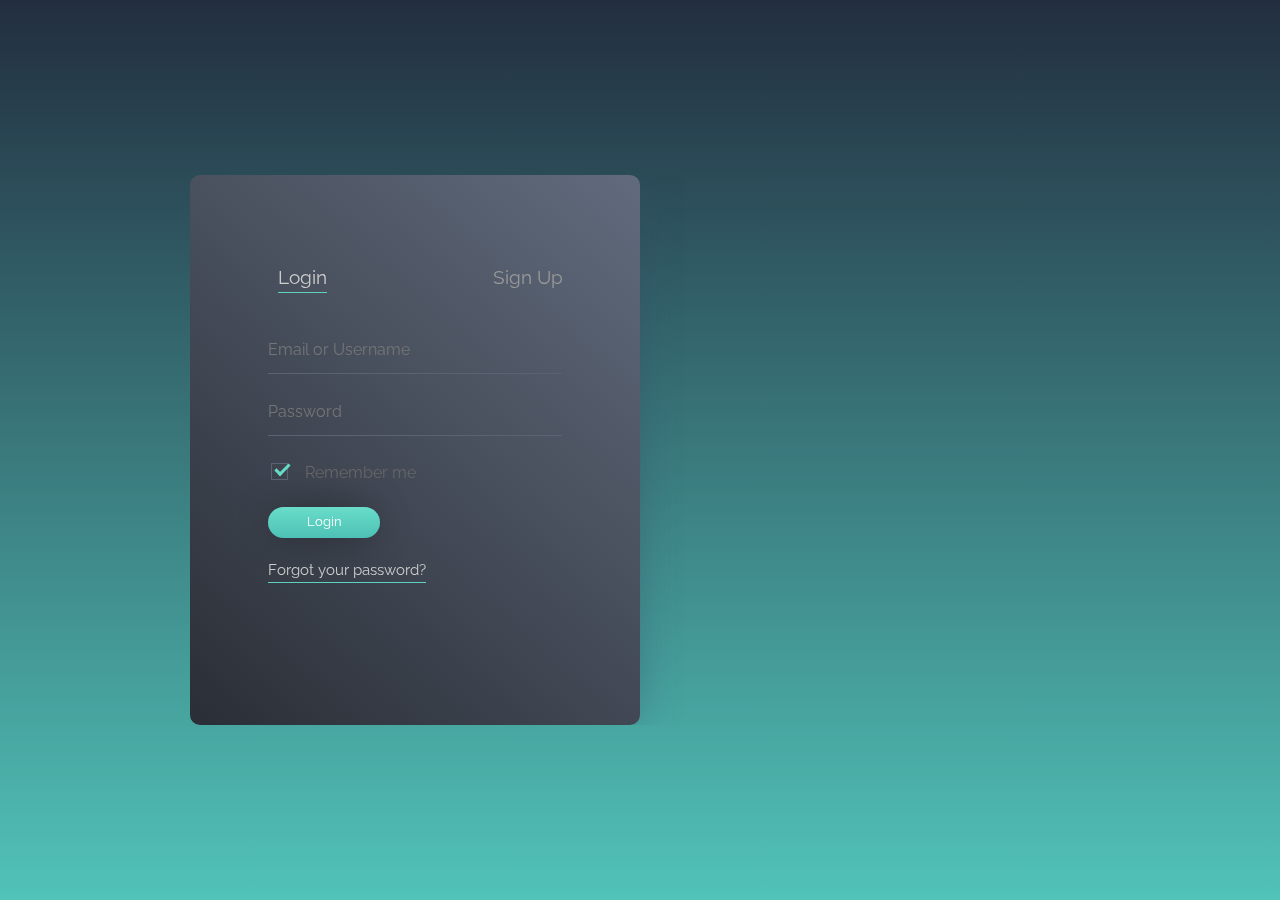
==== commit ce07228a: "Update signup.html" ====
--- a/signup.html
+++ b/signup.html
@@ -2,7 +2,7 @@
 <html>
 <head>
 	<title>Responsive Loginform</title>
-	<link rel="stylesheet" type="text/css" href="https://maxcdn.bootstrapcdn.com/font-awesome/4.7.0/css/font-awesome.min.css">
+<!-- 	<link rel="stylesheet" type="text/css" href="https://maxcdn.bootstrapcdn.com/font-awesome/4.7.0/css/font-awesome.min.css"> -->
 	<link rel="stylesheet" type="text/css" href="styles.css">
 </head>
 <body>
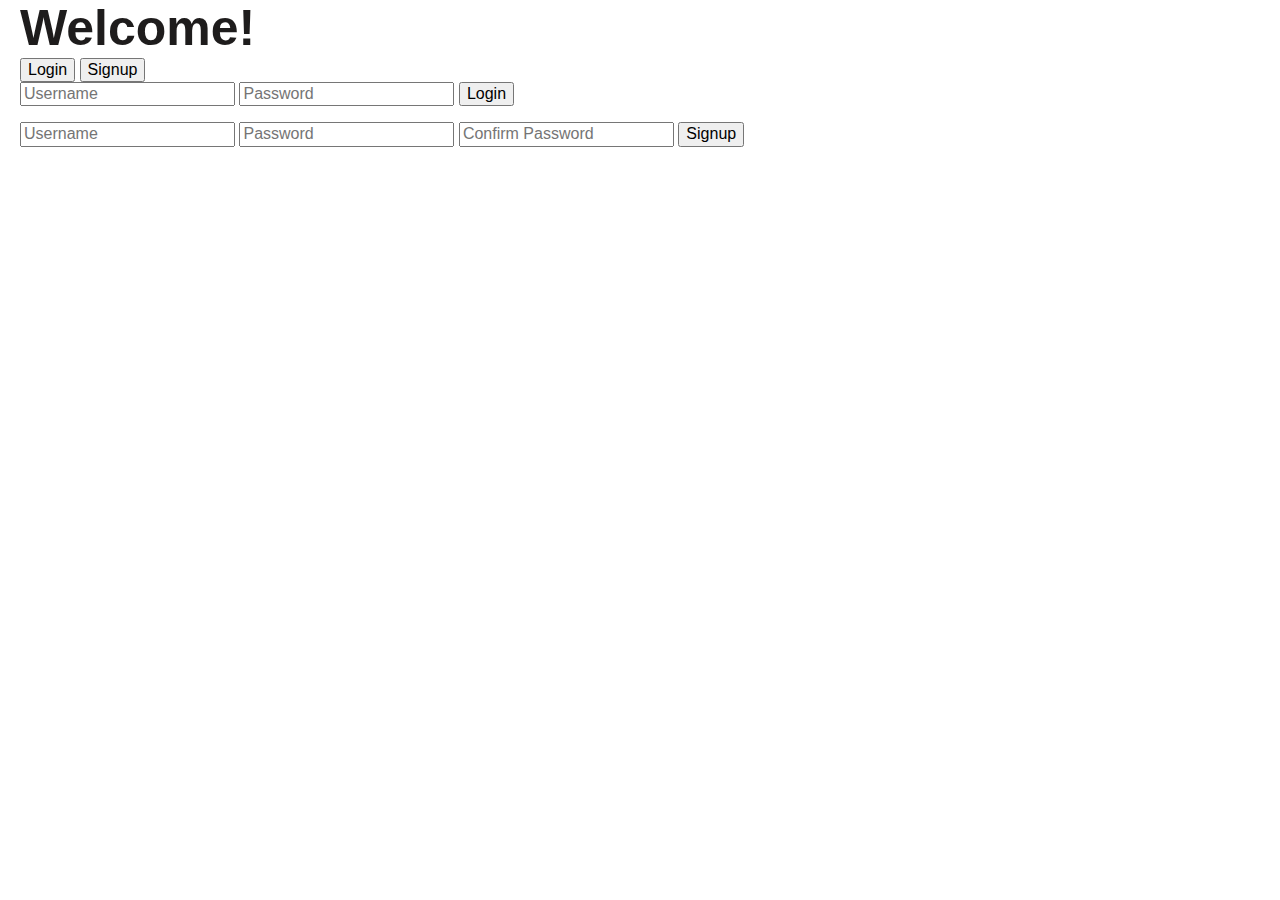
==== commit 54c7c3fd: "Update signup.html" ====
--- a/signup.html
+++ b/signup.html
@@ -1,120 +1,36 @@
-<!DOCTYPE html>
 <html>
+
 <head>
-	<title>Responsive Loginform</title>
-<!-- 	<link rel="stylesheet" type="text/css" href="https://maxcdn.bootstrapcdn.com/font-awesome/4.7.0/css/font-awesome.min.css"> -->
-	<link rel="stylesheet" type="text/css" href="styles.css">
+  <title>Login & Signup Page</title>
+  <link rel="stylesheet" type="text/css" href="style.css">
+  <script src="script.js"></script>
 </head>
+
 <body>
+  <div class="container">
+    <div class="glass-frame">
+      <h1>Welcome!</h1>
+      <div class="tabs">
+        <button class="tab" onclick="switchTab(event, 'login')">Login</button>
+        <button class="tab" onclick="switchTab(event, 'signup')">Signup</button>
+      </div>
+      <div id="login" class="tab-content">
+        <form>
+          <input type="text" placeholder="Username" required>
+          <input type="password" placeholder="Password" required>
+          <button type="submit">Login</button>
+        </form>
+      </div>
+      <div id="signup" class="tab-content">
+        <form>
+          <input type="text" placeholder="Username" required>
+          <input type="password" placeholder="Password" required>
+          <input type="password" placeholder="Confirm Password" required>
+          <button type="submit">Signup</button>
+        </form>
+      </div>
+    </div>
+  </div>
+</body>
 
-        <!-- LOGIN MODULE -->
-        <div class="login">
-            <div class="wrap">
-                <!-- TOGGLE -->
-                <div id="toggle-wrap">
-                    <div id="toggle-terms">
-                        <div id="cross">
-                            <span></span>
-                            <span></span>
-                        </div>
-                    </div>
-                </div>
-                <!-- TERMS -->
-                <div class="terms">
-                    <h2>dp Terms of Service</h2>
-                    <p class="small">Last modified: September 23, 2017</p>
-                    <h3>Welcome to dp</h3>
-                    <p>By using our Services, you are agreeing to these terms. Please read them carefully.</p>
-                    <p>Our Services are very diverse, so sometimes additional terms or product requirements (including age requirements) may apply. Additional terms will be available with the relevant Services, and those additional terms become part of your agreement with us if you use those Services.</p>
-                    <h3>Using our Services</h3>
-                    <p>You must follow any policies made available to you within the Services.</p>
-                    <p>Using our Services does not give you ownership of any intellectual property rights in our Services or the content you access. You may not use content from our Services unless you obtain permission from its owner or are otherwise permitted by law. These terms do not grant you the right to use any branding or logos used in our Services. Don’t remove, obscure, or alter any legal notices displayed in or along with our Services.</p>
-                    <p>In connection with your use of the Services, we may send you service announcements, administrative messages, and other information. You may opt out of some of those communications.</p>
-                    <h3>Your dp Account</h3>
-                    <p>You may need a dp Account in order to use some of our Services. You may create your own dp Account, or your dp Account may be assigned to you by an administrator, such as your employer or educational institution. If you are using a dp Account assigned to you by an administrator, different or additional terms may apply and your administrator may be able to access or disable your account.</p>
-                    <p>To protect your dp Account, keep your password confidential. You are responsible for the activity that happens on or through your dp Account. Try not to reuse your dp Account password on third-party applications.</p>
-                    <h3>Privacy and Copyright Protection</h3>
-                    <p>dp’s privacy policies explain how we treat your personal data and protect your privacy when you use our Services. By using our Services, you agree that dp can use such data in accordance with our privacy policies.</p>
-                    <p>We respond to notices of alleged copyright infringement and terminate accounts of repeat infringers according to the process set out in the U.S. Digital Millennium Copyright Act.</p>
-                    <p>We provide information to help copyright holders manage their intellectual property online. If you think somebody is violating your copyrights and want to notify us, you can find information about submitting notices and dp’s policy about responding to notices in our Help Center.</p>
-                    <h3>Modifying and Terminating our Services</h3>
-                    <p>We are constantly changing and improving our Services. We may add or remove functionalities or features, and we may suspend or stop a Service altogether.</p>
-                    <p>You can stop using our Services at any time, although we’ll be sorry to see you go. dp may also stop providing Services to you, or add or create new limits to our Services at any time.</p>
-                    <p>We believe that you own your data and preserving your access to such data is important. If we discontinue a Service, where reasonably possible, we will give you reasonable advance notice and a chance to get information out of that Service.</p>
-                    <h3>Our Warranties and Disclaimers</h3>
-                    <p>We provide our Services using a commercially reasonable level of skill and care and we hope that you will enjoy using them. But there are certain things that we don’t promise about our Services.</p>
-                    <p>OTHER THAN AS EXPRESSLY SET OUT IN THESE TERMS OR ADDITIONAL TERMS, NEITHER dp NOR ITS SUPPLIERS OR DISTRIBUTORS MAKE ANY SPECIFIC PROMISES ABOUT THE SERVICES. FOR EXAMPLE, WE DON’T MAKE ANY COMMITMENTS ABOUT THE CONTENT WITHIN THE SERVICES, THE SPECIFIC FUNCTIONS OF THE SERVICES, OR THEIR RELIABILITY, AVAILABILITY, OR ABILITY TO MEET YOUR NEEDS. WE PROVIDE THE SERVICES “AS IS”.</p>
-                    <p>SOME JURISDICTIONS PROVIDE FOR CERTAIN WARRANTIES, LIKE THE IMPLIED WARRANTY OF MERCHANTABILITY, FITNESS FOR A PARTICULAR PURPOSE AND NON-INFRINGEMENT. TO THE EXTENT PERMITTED BY LAW, WE EXCLUDE ALL WARRANTIES.</p>
-                    <h3>Liability for our Services</h3>
-                    <p>WHEN PERMITTED BY LAW, dp, AND dp’S SUPPLIERS AND DISTRIBUTORS, WILL NOT BE RESPONSIBLE FOR LOST PROFITS, REVENUES, OR DATA, FINANCIAL LOSSES OR INDIRECT, SPECIAL, CONSEQUENTIAL, EXEMPLARY, OR PUNITIVE DAMAGES.</p>
-                    <p>TO THE EXTENT PERMITTED BY LAW, THE TOTAL LIABILITY OF dp’S, AND ITS SUPPLIERS AND DISTRIBUTORS, FOR ANY CLAIMS UNDER THESE TERMS, INCLUDING FOR ANY IMPLIED WARRANTIES, IS LIMITED TO THE AMOUNT YOU PAID US TO USE THE SERVICES (OR, IF WE CHOOSE, TO SUPPLYING YOU THE SERVICES AGAIN).</p>
-                    <p>IN ALL CASES, dp, AND ITS SUPPLIERS AND DISTRIBUTORS, WILL NOT BE LIABLE FOR ANY LOSS OR DAMAGE THAT IS NOT REASONABLY FORESEEABLE.</p>
-                    <h3>About these Terms</h3>
-                    <p>We may modify these terms or any additional terms that apply to a Service to, for example, reflect changes to the law or changes to our Services. You should look at the terms regularly. We’ll post notice of modifications to these terms on this page. We’ll post notice of modified additional terms in the applicable Service. Changes will not apply retroactively and will become effective no sooner than fourteen days after they are posted. However, changes addressing new functions for a Service or changes made for legal reasons will be effective immediately. If you do not agree to the modified terms for a Service, you should discontinue your use of that Service.</p>
-                    <p>If you do not comply with these terms, and we don’t take action right away, this doesn’t mean that we are giving up any rights that we may have (such as taking action in the future).</p>
-                    <p>The laws of California, U.S.A., excluding California’s conflict of laws rules, will apply to any disputes arising out of or relating to these terms or the Services. All claims arising out of or relating to these terms or the Services will be litigated exclusively in the federal or state courts of Santa Clara County, California, USA, and you and dp consent to personal jurisdiction in those courts.</p>
-                    <p>For information about how to contact dp, please visit our contact page.</p>
-                </div>
-
-                <!-- RECOVERY -->
-                <div class="recovery">
-                    <h2>Password Recovery</h2>
-                    <p>Enter either the <strong>email address</strong> or <strong>username</strong> on the account and <strong>click Submit</strong></p>
-                    <p>We'll email instructions on how to reset your password.</p>
-                    <form class="recovery-form" action="" method="post">
-                        <input type="text" class="input" id="user_recover" placeholder="Enter Email or Username Here">
-                        <input type="submit" class="button" value="Submit">
-                    </form>
-                    <p class="mssg">An email has been sent to you with further instructions.</p>
-                </div>
-
- 
-
-                <!-- LOGIN FORM -->
-                <div class="user">
-                    <!-- ACTIONS
-                    <div class="actions">
-                        <a class="help" href="#signup-tab-content">Sign Up</a><a class="faq" href="#login-tab-content">Login</a>
-                    </div>
-                    -->
-                    <div class="form-wrap">
-                        <!-- TABS -->
-                    	<div class="tabs">
-                            <h3 class="login-tab"><a class="log-in active" href="#login-tab-content"><span>Login<span></a></h3>
-                    		<h3 class="signup-tab"><a class="sign-up" href="#signup-tab-content"><span>Sign Up</span></a></h3>
-                    	</div>
-                        <!-- TABS CONTENT -->
-                    	<div class="tabs-content">
-                            <!-- TABS CONTENT LOGIN -->
-                    		<div id="login-tab-content" class="active">
-                    			<form class="login-form" action="" method="post">
-                    				<input type="text" class="input" id="user_login" autocomplete="off" placeholder="Email or Username">
-                    				<input type="password" class="input" id="user_pass" autocomplete="off" placeholder="Password">
-                    				<input type="checkbox" class="checkbox" checked id="remember_me">
-                    				<label for="remember_me">Remember me</label>
-                    				<input type="submit" class="button" value="Login">
-                    			</form>
-                    			<div class="help-action">
-                    				<p><i class="fa fa-arrow-left" aria-hidden="true"></i><a class="forgot" href="#">Forgot your password?</a></p>
-                    			</div>
-                    		</div>
-                            <!-- TABS CONTENT SIGNUP -->
-                    		<div id="signup-tab-content">
-                    			<form class="signup-form" action="" method="post">
-                    				<input type="email" class="input" id="user_email" autocomplete="off" placeholder="Email">
-                    				<input type="text" class="input" id="user_name" autocomplete="off" placeholder="Username">
-                    				<input type="password" class="input" id="user_pass" autocomplete="off" placeholder="Password">
-                    				<input type="submit" class="button" value="Sign Up">
-                    			</form>
-                    			
-                    		</div>
-                    	</div>
-                	</div>
-                </div>
-            </div>
-        </div>
-
-<script type="text/javascript" src="https://cdnjs.cloudflare.com/ajax/libs/jquery/3.2.1/jquery.min.js"></script>
-<script type="text/javascript" src="script.js"></script>
-</body>
 </html>
--- a/style.css
+++ b/style.css
@@ -0,0 +1,1290 @@
+/*! normalize.css v8.0.1 | MIT License | github.com/necolas/normalize.css */
+html {
+    line-height: 1.15;
+    -webkit-text-size-adjust: 100%
+}
+
+body {
+    margin: 0
+}
+
+main {
+    display: block
+}
+
+h1 {
+    font-size: 2em;
+    margin: 0.67em 0
+}
+
+hr {
+    -webkit-box-sizing: content-box;
+    box-sizing: content-box;
+    height: 0;
+    overflow: visible
+}
+
+pre {
+    font-family: monospace, monospace;
+    font-size: 1em
+}
+
+a {
+    background-color: transparent;
+}
+
+abbr[title] {
+    border-bottom: none;
+    text-decoration: underline;
+    -webkit-text-decoration: underline dotted;
+    text-decoration: underline dotted
+}
+
+b,
+strong {
+    font-weight: bolder
+}
+
+code,
+kbd,
+samp {
+    font-family: monospace, monospace;
+    font-size: 1em
+}
+
+small {
+    font-size: 80%
+}
+
+sub,
+sup {
+    font-size: 75%;
+    line-height: 0;
+    position: relative;
+    vertical-align: baseline
+}
+
+sub {
+    bottom: -0.25em
+}
+
+sup {
+    top: -0.5em
+}
+
+img {
+    border-style: none
+}
+
+*, ::after, ::before {
+    box-sizing: border-box;
+}
+
+button,
+input,
+optgroup,
+select,
+textarea {
+    font-family: inherit;
+    font-size: 100%;
+    line-height: 1.15;
+    margin: 0
+}
+
+button,
+input {
+    overflow: visible
+}
+
+button,
+select {
+    text-transform: none
+}
+
+button,
+[type="button"],
+[type="reset"],
+[type="submit"] {
+    -webkit-appearance: button
+}
+
+button::-moz-focus-inner,
+[type="button"]::-moz-focus-inner,
+[type="reset"]::-moz-focus-inner,
+[type="submit"]::-moz-focus-inner {
+    border-style: none;
+    padding: 0
+}
+
+button:-moz-focusring,
+[type="button"]:-moz-focusring,
+[type="reset"]:-moz-focusring,
+[type="submit"]:-moz-focusring {
+    outline: 1px dotted ButtonText
+}
+
+input[type="text"]:disabled {
+    background: #e5e5e5;
+    cursor: not-allowed;
+}
+
+.form-check-control {
+    display: grid;
+    grid-template-columns: 1em auto;
+    gap: 0.5em;
+    cursor: pointer;
+}
+
+input[type=checkbox] {
+    /* Add if not using autoprefixer */
+    -webkit-appearance: none;
+    /* Remove most all native input styles */
+    -moz-appearance: none;
+    appearance: none;
+    /* For iOS < 15 */
+    background-color: #ffffff;
+    /* Not removed via appearance */
+    margin: 0;
+    font: inherit;
+    color: currentColor;
+    width: 1.15em;
+    height: 1.15em;
+    border: 0.15em solid currentColor;
+    transform: translateY(-0.075em);
+    display: grid;
+    place-content: center;
+}
+
+input[type=checkbox]::before {
+    content: "";
+    width: 0.65em;
+    height: 0.65em;
+    -webkit-clip-path: polygon(14% 44%, 0 65%, 50% 100%, 100% 16%, 80% 0%, 43% 62%);
+    clip-path: polygon(14% 44%, 0 65%, 50% 100%, 100% 16%, 80% 0%, 43% 62%);
+    transform: scale(0);
+    transform-origin: bottom left;
+    transition: 120ms transform ease-in-out;
+    box-shadow: inset 1em 1em #007200;
+    /* Windows High Contrast Mode */
+    background-color: CanvasText;
+}
+
+input[type=checkbox]:checked::before {
+    transform: scale(1);
+}
+
+input[type="checkbox"]:hover {
+    cursor: pointer;
+}
+
+textArea:disabled {
+    background: #e5e5e5;
+    cursor: not-allowed;
+}
+
+.inputTitle {
+    font-size: 1.25rem;
+    line-height: 1.75;
+    font-weight: bolder;
+}
+
+label {
+    font-size: 1rem;
+    font-weight: normal;
+}
+
+fieldset {
+    padding: 0.35em 0.75em 0.625em
+}
+
+legend {
+    -webkit-box-sizing: border-box;
+    box-sizing: border-box;
+    color: inherit;
+    display: table;
+    max-width: 100%;
+    padding: 0;
+    white-space: normal
+}
+
+progress {
+    vertical-align: baseline
+}
+
+textarea {
+    overflow: auto
+}
+
+[type="checkbox"],
+[type="radio"] {
+    -webkit-box-sizing: border-box;
+    box-sizing: border-box;
+    padding: 0
+}
+
+[type="number"]::-webkit-inner-spin-button,
+[type="number"]::-webkit-outer-spin-button {
+    height: auto
+}
+
+[type="search"] {
+    -webkit-appearance: textfield;
+    outline-offset: -2px
+}
+
+[type="search"]::-webkit-search-decoration {
+    -webkit-appearance: none
+}
+
+::-webkit-file-upload-button {
+    -webkit-appearance: button;
+    font: inherit
+}
+
+details {
+    display: block
+}
+
+summary {
+    display: list-item
+}
+
+template {
+    display: none
+}
+
+[hidden] {
+    display: none
+}
+
+* {
+    -webkit-box-sizing: border-box;
+    box-sizing: border-box
+}
+
+html,
+body {
+    font-family: "Poppins", sans-serif;
+    font-weight: 400;
+    font-style: normal;
+    -webkit-font-smoothing: antialiased;
+    -moz-osx-font-smoothing: grayscale
+}
+
+html.noscroll,
+body.noscroll {
+    position: fixed;
+    overflow-y: scroll;
+    height: 100%;
+    width: 100%
+}
+
+.container {
+    max-width: 1240px;
+    margin: 0 auto
+}
+
+h1,
+h2,
+h3,
+h4,
+h5 {
+    font-family: "Poppins", sans-serif;
+    font-weight: 800;
+    color: #1e1c1c;
+    margin: 0
+}
+
+h1 {
+    font-size: 1.875rem
+}
+
+@media only screen and (min-width: 480px) {
+    h1 {
+        font-size: 2.1875rem
+    }
+}
+
+@media only screen and (min-width: 768px) {
+    h1 {
+        font-size: 2.5rem
+    }
+}
+
+@media only screen and (min-width: 1024px) {
+    h1 {
+        font-size: 2.8125rem
+    }
+}
+
+@media only screen and (min-width: 1200px) {
+    h1 {
+        font-size: 3.125rem
+    }
+}
+
+h2,
+h3,
+h4,
+h5 {
+    font-size: 1.6rem
+}
+
+@media only screen and (min-width: 480px) {
+
+    h2,
+    h3,
+    h4,
+    h5 {
+        font-size: 1.825rem
+    }
+}
+
+@media only screen and (min-width: 768px) {
+
+    h2,
+    h3,
+    h4,
+    h5 {
+        font-size: 1.9rem
+    }
+}
+
+@media only screen and (min-width: 1024px) {
+
+    h2,
+    h3,
+    h4,
+    h5 {
+        font-size: 2.05rem
+    }
+}
+
+@media only screen and (min-width: 1200px) {
+
+    h2,
+    h3,
+    h4,
+    h5 {
+        font-size: 2.1875rem
+    }
+}
+
+ul {
+    margin: 40px auto 40px auto;
+    padding: 0 0 0 20px
+}
+
+ul.subpoint {
+    margin: 5px auto 5px auto;
+    padding: 0 0 0 20px
+}
+
+@media only screen and (min-width: 768px) {
+    ul {
+        padding: 0 0 0 60px
+    }
+}
+
+ul li {
+    line-height: 1.5;
+    font-size: 1rem
+}
+
+@media only screen and (min-width: 768px) {
+    ul li {
+        font-size: 1.25rem;
+        line-height: 1.75
+    }
+}
+
+p {
+    font-size: .875rem;
+    margin: 0 0 10px 0;
+    color: #1e1c1c;
+    font-weight: 400;
+    line-height: 1.5
+}
+
+@media only screen and (min-width: 768px) {
+    p {
+        font-size: 1rem
+    }
+}
+
+.button {
+    text-decoration: none;
+    color: #fff;
+    padding: 20px 20px;
+    margin: 10px 0;
+    border-radius: 8px;
+    font-weight: 600;
+    text-align: center;
+    display: -webkit-box;
+    display: -ms-flexbox;
+    display: flex;
+    width: auto
+}
+
+@media only screen and (min-width: 768px) {
+    .button {
+        padding: 20px 40px;
+        margin: 0 10px;
+        text-align: left
+    }
+}
+
+.button--primary {
+    background: #007200
+}
+
+.button--primary:hover {
+    background: #003f00
+}
+
+.button--grey {
+    background: #5f5f5f;
+    color: #fff
+}
+
+.button--grey:hover {
+    background: #3b3b3b
+}
+
+.button--black {
+    background: #1e1c1c
+}
+
+.button--black:hover {
+    background: #040303
+}
+
+.button-outline--black {
+    border: 1px solid #1e1c1c;
+    color: #1e1c1c
+}
+
+.button-outline--black:hover {
+    background: #1e1c1c;
+    color: #fff
+}
+
+.button--outline {
+    border: 1px solid white
+}
+
+.button--outline:hover {
+    background: white;
+    color: #1e1c1c
+}
+
+.img--responsive {
+    width: 100%;
+    height: 100%;
+    -o-object-fit: cover;
+    object-fit: cover;
+    display: -webkit-box;
+    display: -ms-flexbox;
+    display: flex
+}
+
+.bg--primary {
+    background: #007200
+}
+
+.bg--black {
+    background: #1e1c1c
+}
+
+.bg--grey {
+    background: #5f5f5f
+}
+
+.text--white {
+    color: #fff !important
+}
+
+.text--white p {
+    color: #fff
+}
+
+.hero__container {
+    position: relative;
+    display: -webkit-box;
+    display: -ms-flexbox;
+    display: flex;
+    height: 100vh;
+    width: 100vw;
+    max-width: 100%
+}
+
+@media only screen and (min-width: 1024px) {
+    .hero__container--page {
+        height: 100%;
+        width: 100%;
+        max-width: none
+    }
+
+    .hero__container--page .hero__content__inner {
+        min-height: 500px;
+        display: -webkit-box;
+        display: -ms-flexbox;
+        display: flex;
+        -webkit-box-orient: vertical;
+        -webkit-box-direction: normal;
+        -ms-flex-direction: column;
+        flex-direction: column;
+        -webkit-box-pack: center;
+        -ms-flex-pack: center;
+        justify-content: center;
+        -webkit-box-align: center;
+        -ms-flex-align: center;
+        align-items: center;
+        padding-top: 100px;
+        padding: 100px 50px 50px 50px
+    }
+
+    .hero__container--page .hero__content__inner h1 {
+        font-size: 3.5rem
+    }
+}
+
+.hero__container.bg--primary .hero__content__inner h1 strong {
+    color: #1e1c1c
+}
+
+.hero__container.bg--primary .hero__content__buttons a:first-child {
+    background: #1e1c1c;
+    border: 1px solid #1e1c1c
+}
+
+.hero__container.bg--primary .hero__content__buttons a:first-child:hover {
+    color: white;
+    background: #040303;
+    border: 1px solid #040303
+}
+
+.hero__content {
+    position: relative;
+    z-index: 10;
+    width: 100%;
+    height: 100%;
+    display: -webkit-box;
+    display: -ms-flexbox;
+    display: flex;
+    -webkit-box-pack: center;
+    -ms-flex-pack: center;
+    justify-content: center;
+    -webkit-box-align: center;
+    -ms-flex-align: center;
+    align-items: center
+}
+
+.hero__content--left {
+    text-align: left
+}
+
+.hero__content--center {
+    text-align: center
+}
+
+.hero__content__inner {
+    width: 100%;
+    padding: 0 20px
+}
+
+@media only screen and (min-width: 480px) {
+    .hero__content__inner {
+        padding: 0 50px
+    }
+    
+    .unicode-back:before {
+        content: "\21E6";
+    }
+    
+    .unicode-next:after {
+        content: "\21E8";
+    }
+    
+    .unicode-envelope:after {
+        content: "\2709";
+        font-size: 30px;
+        margin-top: -11px;
+    }
+    
+    .unicode-reset:after {
+        content: "\27F2";
+        font-size: 30px;
+        margin-top: -11px;
+    }
+    
+    .content-block-navigation {
+        height: 420px;
+    }
+}
+
+.hero__content__inner--center h1 {
+    margin: 0 auto 20px auto
+}
+
+@media only screen and (min-width: 768px) {
+    .hero__content__inner--center h1 {
+        margin: 0 auto 30px auto
+    }
+}
+
+.hero__content__inner h1 {
+    color: #fff;
+    font-size: 2.4rem;
+    max-width: 800px;
+    margin-bottom: 20px
+}
+
+.hero__content__inner h1 strong {
+    color: #007200
+}
+
+@media only screen and (min-width: 768px) {
+    .hero__content__inner h1 {
+        font-size: 4rem
+    }
+}
+
+@media only screen and (min-width: 1024px) {
+    .hero__content__inner h1 {
+        font-size: 5rem
+    }
+}
+
+.hero__content__inner h2 {
+    color: #fff;
+    font-weight: 600;
+    max-width: 600px;
+    font-size: 1.25rem;
+    line-height: 1.5
+}
+
+@media only screen and (min-width: 768px) {
+    .hero__content__inner h2 {
+        font-size: 1.75rem
+    }
+}
+
+.hero__image--overlay:after {
+    content: '';
+    background: rgba(0, 0, 0, 0.75);
+    width: 100%;
+    height: 100%;
+    position: absolute;
+    top: 0;
+    left: 0
+}
+
+.hero__image img {
+    width: 100%;
+    height: 100%;
+    -o-object-fit: cover;
+    object-fit: cover;
+    position: absolute;
+    top: 0;
+    left: 0;
+    display: -webkit-box;
+    display: -ms-flexbox;
+    display: flex
+}
+
+.content-simple__button {
+    display: -webkit-box;
+    display: -ms-flexbox;
+    display: flex;
+    margin: 40px 0 0 0
+}
+
+.content-simple__button .button {
+    margin: 0
+}
+
+.content-simple--center .content-simple__button {
+    -webkit-box-pack: center;
+    -ms-flex-pack: center;
+    justify-content: center
+}
+
+.content-simple--right .content-simple__button {
+    -webkit-box-pack: end;
+    -ms-flex-pack: end;
+    justify-content: flex-end
+}
+
+.content-block {
+    padding: 0 20px;
+    margin: 50px auto;
+    position: relative
+}
+
+.content-block__background-image--overlay:after {
+    content: '';
+    background: rgba(0, 0, 0, 0.75);
+    width: 100%;
+    height: 100%;
+    position: absolute;
+    top: 0;
+    left: 0
+}
+
+.content-block__background-image img {
+    width: 100%;
+    height: 100%;
+    -o-object-fit: cover;
+    object-fit: cover;
+    position: absolute;
+    top: 0;
+    left: 0;
+    display: -webkit-box;
+    display: -ms-flexbox;
+    display: flex
+}
+
+.content-block__wrapper {
+    max-width: 1240px;
+    position: relative;
+    margin: 0 auto;
+    display: -webkit-box;
+    display: -ms-flexbox;
+    display: flex;
+    -webkit-box-orient: vertical;
+    -webkit-box-direction: normal;
+    -ms-flex-direction: column;
+    flex-direction: column;
+    -webkit-box-align: center;
+    -ms-flex-align: center;
+    align-items: center;
+}
+
+.content-nav-block {
+    width: 100%;
+}
+
+@media only screen and (min-width: 1024px) {
+    .content-block__wrapper {
+        -webkit-box-orient: horizontal;
+        -webkit-box-direction: normal;
+        -ms-flex-direction: row;
+        flex-direction: row
+    }
+}
+
+@media only screen and (min-width: 1024px) {
+    .content-block__wrapper--reverse {
+        -webkit-box-orient: horizontal;
+        -webkit-box-direction: reverse;
+        -ms-flex-direction: row-reverse;
+        flex-direction: row-reverse
+    }
+
+    .content-block__wrapper--reverse .content-block__text {
+        margin: 0 40px 0 0
+    }
+}
+
+.sms-numbers,
+.sms-numbers-right {
+    padding-top: 0px
+}
+
+.sms-error-output {
+    overflow-wrap: normal;
+}
+
+.sms-error-output-overflow {
+    overflow-wrap: normal;
+    max-height: 150px;
+    overflow-y: auto;
+    padding-top: 2px;
+    padding-bottom: 2px;
+}
+
+.sms-balance {
+    min-height: 18px;
+    white-space: nowrap;
+    max-width: 1240px;
+    position: relative;
+    margin: 0 auto;
+    display: flex;
+    display: -webkit-box;
+    display: -ms-flexbox;
+    -webkit-box-orient: vertical;
+    -webkit-box-direction: normal;
+    -ms-flex-direction: column;
+    flex-direction: column;
+    -webkit-box-align: end;
+    -ms-flex-align: end;
+    align-items: end;
+}
+
+.content-block__image {
+    width: 100%
+}
+
+.content-block__image img {
+    width: 100%;
+    height: 100%;
+    -o-object-fit: scale-down;
+    object-fit: scale-down;
+    display: -webkit-box;
+    display: -ms-flexbox;
+    display: flex
+}
+
+.image-confirmation {
+    max-height: 380px;
+}
+
+@media only screen and (min-width: 1024px) {
+    .content-block__image {
+        width: 50%
+    }
+}
+
+.content-block__text {
+    width: 100%
+}
+
+@media only screen and (min-width: 1024px) {
+    .content-block__text {
+        width: 50%
+    }
+}
+
+.content-block__text--left {
+    text-align: left
+}
+
+.content-block__text--left .content-block__button {
+    -webkit-box-pack: start;
+    -ms-flex-pack: start;
+    justify-content: flex-start
+}
+
+.content-block__text--center {
+    text-align: center
+}
+
+.content-block__text--center .content-block__button {
+    -webkit-box-pack: center;
+    -ms-flex-pack: center;
+    justify-content: center
+}
+
+@media only screen and (min-width: 1024px) {
+    .content-block__text--right {
+        text-align: right
+    }
+
+    .content-block__text--right .content-block__button {
+        -webkit-box-pack: end;
+        -ms-flex-pack: end;
+        justify-content: flex-end
+    }
+}
+
+@media only screen and (min-width: 768px) {
+    .content-block__text {
+        margin: 0 20px
+    }
+}
+
+@media only screen and (min-width: 1024px) {
+    .content-block__text {
+        margin: 0 40px
+    }
+}
+
+.content-block__text h2 {
+    margin: 20px 0 20px 0
+}
+
+@media only screen and (min-width: 1024px) {
+    .content-block__text h2 {
+        margin: 0 0 20px 0
+    }
+}
+
+.content-block__body {
+    margin: 20px 0
+}
+
+.content-block__body p {
+    margin-bottom: 20px;
+    line-height: 1.5;
+    font-size: 1rem
+}
+
+@media only screen and (min-width: 768px) {
+    .content-block__body p {
+        font-size: 1.25rem;
+        line-height: 1.75
+    }
+}
+
+.content-block__button {
+    display: -webkit-box;
+    display: -ms-flexbox;
+    display: flex;
+    margin: 40px 0 0 0
+}
+
+.contact-form {
+    padding: 0 20px;
+    margin: 50px auto
+}
+
+@media only screen and (min-width: 768px) {
+    .contact-form {
+        margin: 100px auto;
+        padding: 0 50px
+    }
+}
+
+.contact-form__title {
+    text-align: center
+}
+
+.contact-form__body {
+    margin: 50px auto;
+    border: 1px solid #eaeaea;
+    padding: 40px 20px 20px 20px;
+    max-width: 800px
+}
+
+@media only screen and (min-width: 768px) {
+    .contact-form__body {
+        padding: 60px 30px 30px 30px
+    }
+}
+
+.contact-form__body .form__details {
+    display: -webkit-box;
+    display: -ms-flexbox;
+    display: flex;
+    -webkit-box-orient: vertical;
+    -webkit-box-direction: normal;
+    -ms-flex-direction: column;
+    flex-direction: column
+}
+
+.contact-form__body .form__section .button {
+    margin: 30px 0 0 0;
+    cursor: pointer;
+    -webkit-box-pack: center;
+    -ms-flex-pack: center;
+    justify-content: center
+}
+
+.contact-form__body .form__section .form--name {
+    display: -webkit-box;
+    display: -ms-flexbox;
+    display: flex;
+    -webkit-box-orient: horizontal;
+    -webkit-box-direction: normal;
+    -ms-flex-direction: row;
+    flex-direction: row;
+    width: 100%;
+    margin-bottom: 20px
+}
+
+@media only screen and (min-width: 768px) {
+    .contact-form__body .form__section .form--name {
+        margin-bottom: 0
+    }
+}
+
+.contact-form__body .form__section h3 {
+    margin-right: 15px;
+    font-weight: 400;
+    display: -webkit-box;
+    display: -ms-flexbox;
+    display: flex;
+    -ms-flex-item-align: end;
+    align-self: flex-end;
+    font-size: 1rem
+}
+
+@media only screen and (min-width: 768px) {
+    .contact-form__body .form__section h3 {
+        font-size: 1.25rem
+    }
+    
+    .unicode-back:before {
+        content: "\21E6";
+        left: 15px;
+        position: absolute;
+    }
+    
+    .unicode-next:after {
+        content: "\21E8";
+        right: 15px;
+        position: absolute;
+    }
+    
+    .unicode-envelope:after {
+        content: "\2709";
+        right: 15px;
+        position: absolute;
+        font-size: 30px;
+        margin-top: -11px;
+    }
+}
+
+.contact-form__body .form__section span {
+    width: 100%;
+    position: relative
+}
+
+.contact-form__body .form__section input {
+    border: 0;
+    position: relative;
+    height: 100%;
+    width: 100%;
+    border-bottom: 1px solid #eaeaea;
+}
+
+.contact-form__body .form__section input:focus {
+    outline: 0;
+    border-bottom: 1px solid #007200;
+}
+
+.form__section-error {
+    border-bottom: 1px solid #C20000 !important;
+}
+
+.contact-form__body .form__section textarea {
+    resize: none;
+    padding: 15px;
+    border: 1px solid #eaeaea;
+}
+
+.fullwidth_textarea {
+    width: 100%;
+    height: 255px;
+}
+
+.fullheight_textarea {
+    background: rgba(0, 63, 0, 0);
+    outline: 0px dashed #003f00;
+    height: 270px;
+}
+
+.content-block__text.content-block-navigation textarea {
+    resize: none;
+    padding: 15px;
+}
+
+.info_textarea {
+    background: #fff !important;
+    cursor: default !important;
+    width: 100%;
+    height: 295px;
+    border: 1px solid #eaeaea !important;
+}
+
+.drag-drop {
+    background: rgba(0, 63, 0, 0.25);
+    outline: 2px dashed #003f00;
+    outline-offset: -10px;
+    transition: outline-offset .15s ease-in-out, background-color .15s linear;
+}
+
+.drag-drop-error {
+    background: rgba(90, 15, 15, 0.25);
+    outline: 2px dashed #5a0f0f;
+    outline-offset: -10px;
+    transition: outline-offset .15s ease-in-out, background-color .15s linear;
+}
+
+.contact-form__body .form__section textarea:focus {
+    outline: none;
+    border: 1px solid #007200;
+}
+
+.fullwidth_textarea.fullheight_textarea.form__section-some-error,
+.fullwidth_textarea.fullheight_textarea.form__section-some-error:focus {
+    border: 1px solid #FFA05C;
+}
+
+.fullwidth_textarea.fullheight_textarea.form__section-error,
+.fullwidth_textarea.fullheight_textarea.form__section-error:focus {
+    border: 1px solid #C20000;
+}
+
+.contact-form__body__no__border {
+    border: 0;
+    padding: 0px 30px 30px 30px;
+}
+
+/*----------------------- NAV Section --------------------------------*/
+.progress-steps {
+    font-size: 1.75rem;
+    line-height: 2.5;
+}
+
+.rounded-circle {
+    border-radius: 50% !important;
+}
+
+.nav-tabs {
+/*  border-bottom: 1px solid #dee2e6;*/
+}
+
+.nav {
+    display: flex;
+    flex-wrap: wrap;
+    padding-left: 0;
+    margin-bottom: 0;
+    list-style: none;
+}
+
+.mx-auto {
+    margin-right: auto !important;
+    margin-left: auto !important;
+}
+
+.align-items-center {
+    align-items: center !important;
+}
+
+.justify-content-center {
+    justify-content: center !important;
+}
+
+.justify-content-between {
+    justify-content: space-between !important;
+}
+
+.justify-content-right {
+    justify-content: flex-end !important;
+}
+
+.justify-content-left {
+    justify-content: flex-start !important;
+}
+
+.d-flex {
+    display: flex !important;
+}
+
+.flex-fill {
+    flex: 1 1 auto !important;
+}
+
+.content-back-forward-buttons {
+    width: 100%;
+    max-width: 1240px;
+    position: relative;
+    margin: 0 auto;
+    display: -webkit-box;
+    display: -ms-flexbox;
+    display: flex;
+}
+
+.content-block,
+.content-block .nav-tabs,
+.content-block .nav-tabs .nav-item {
+    position: relative;
+}
+
+.nav-link-bar {
+    content: "";
+    width: 80%;
+    border-bottom: solid 2px #ccc;
+    position: absolute;
+    margin-left: auto;
+    margin-right: auto;
+    top: 38%;
+    z-index: -2;
+}
+
+.nav-progress-bar {
+    content: "";
+    width: 0;
+    border-bottom: solid 2px #007200;
+    position: absolute;
+    margin-left: auto;
+    margin-right: auto;
+    top: 38%;
+    left: 0;
+    z-index: -1;
+}
+
+.content-block .nav-tabs .nav-item .nav-link {
+    width: 70px;
+    height: 70px;
+    margin-bottom: 6%;
+    background: white;
+    border: 2px solid #ccc;
+    color: #ccc;
+    z-index: 10;
+    cursor: pointer;
+}
+
+.content-block .nav-tabs .nav-item .nav-link:hover {
+    color: #007200;
+    border: 2px solid #007200;
+    background: #BDD9BD;
+}
+
+.content-block .nav-tabs .nav-item .nav-link.nav-disabled:hover {
+    color: #525252;
+    border: 2px solid #525252;
+    background: #A8A8A8;
+    cursor: not-allowed;
+}
+
+.content-back-forward-buttons .content-simple__button .nav-disabled:hover {
+    cursor: not-allowed;
+}
+
+.content-block .nav-tabs .nav-item .nav-link.active {
+    background: #fff;
+    border: 2px solid #007200;
+    color: #007200;
+}
+
+.content-block .nav-tabs .nav-item .nav-link:after {
+    content: " ";
+    position: absolute;
+    left: 50%;
+    transform: translate(-50%);
+    opacity: 0;
+    margin: 0 auto;
+    bottom: 0px;
+    border: 5px solid transparent;
+    border-bottom-color: #007200;
+    transition: 0.1s ease-in-out;
+}
+
+.nav-tabs .nav-item .nav-link.active:after {
+    content: " ";
+    position: absolute;
+    left: 50%;
+    transform: translate(-50%);
+    opacity: 1;
+    margin: 0 auto;
+    bottom: 0px;
+    border: 10px solid transparent;
+    border-bottom-color: #007200;
+}
+
+.hide-element {
+    display: none !important;
+}
+
+.error_download_delete {
+    display: inline-block;
+}
+
+.trash_errors,
+.download_errors {
+    height :15px;
+    cursor: pointer;
+}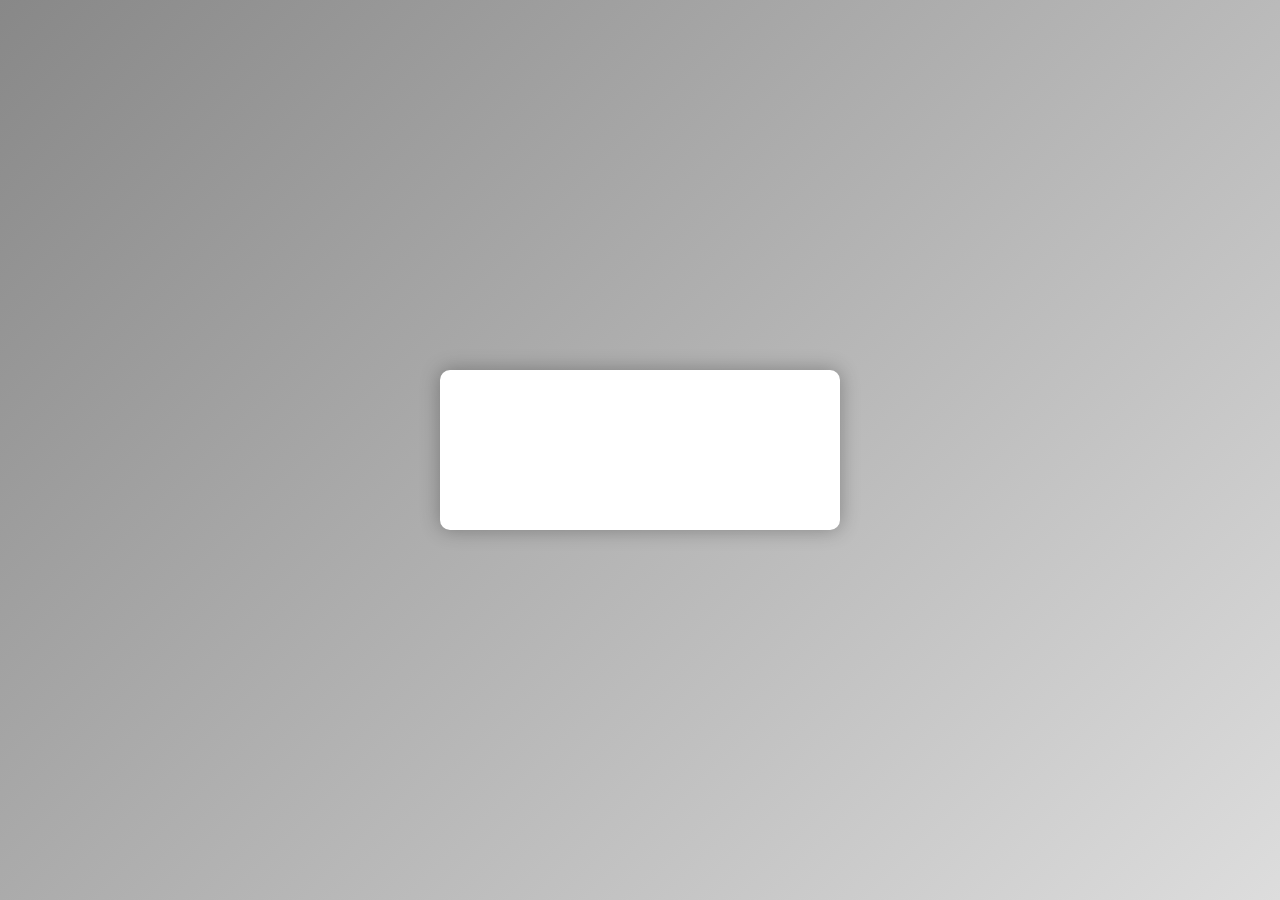
==== commit cd5e54ac: "Update signup.html" ====
--- a/signup.html
+++ b/signup.html
@@ -2,7 +2,7 @@
 
 <head>
   <title>Login & Signup Page</title>
-  <link rel="stylesheet" type="text/css" href="style.css">
+  <link rel="stylesheet" type="text/css" href="styles.css">
   <script src="script.js"></script>
 </head>
 
--- a/styles.css
+++ b/styles.css
@@ -0,0 +1,80 @@
+body {
+  margin: 0;
+  padding: 0;
+  background: linear-gradient(135deg, #888, #ddd);
+  display: flex;
+  justify-content: center;
+  align-items: center;
+  height: 100vh;
+}
+
+.container {
+  width: 400px;
+}
+
+.glass-frame {
+  background: #fff;
+  border-radius: 10px;
+  backdrop-filter: blur(10px);
+  box-shadow: 0 0 20px rgba(0, 0, 0, 0.3);
+  padding: 20px;
+}
+
+h1 {
+  text-align: center;
+  color: #fff;
+}
+
+.tabs {
+  margin-top: 20px;
+  display: flex;
+  justify-content: center;
+}
+
+.tab {
+  background: none;
+  border: none;
+  color: #fff;
+  padding: 10px 20px;
+  cursor: pointer;
+  font-size: 18px;
+  outline: none;
+  transition: 0.3s;
+}
+
+.tab:hover {
+  background: rgba(255, 255, 255, 0.3);
+  border-radius: 10px;
+}
+
+.tab-content {
+  display: none;
+  margin-top: 20px;
+}
+
+input[type="text"],
+input[type="password"] {
+  width: 100%;
+  padding: 10px;
+  margin-bottom: 10px;
+  border: none;
+  border-radius: 5px;
+  outline: none;
+}
+
+button[type="submit"] {
+  width: 100%;
+  padding: 10px 0;
+  background: #323232;
+  color: #fff;
+  border: none;
+  border-radius: 5px;
+  outline: none;
+  cursor: pointer;
+  font-size: 16px;
+  transition: 0.3s;
+}
+
+button[type="submit"]:hover {
+  background: #444;
+}
